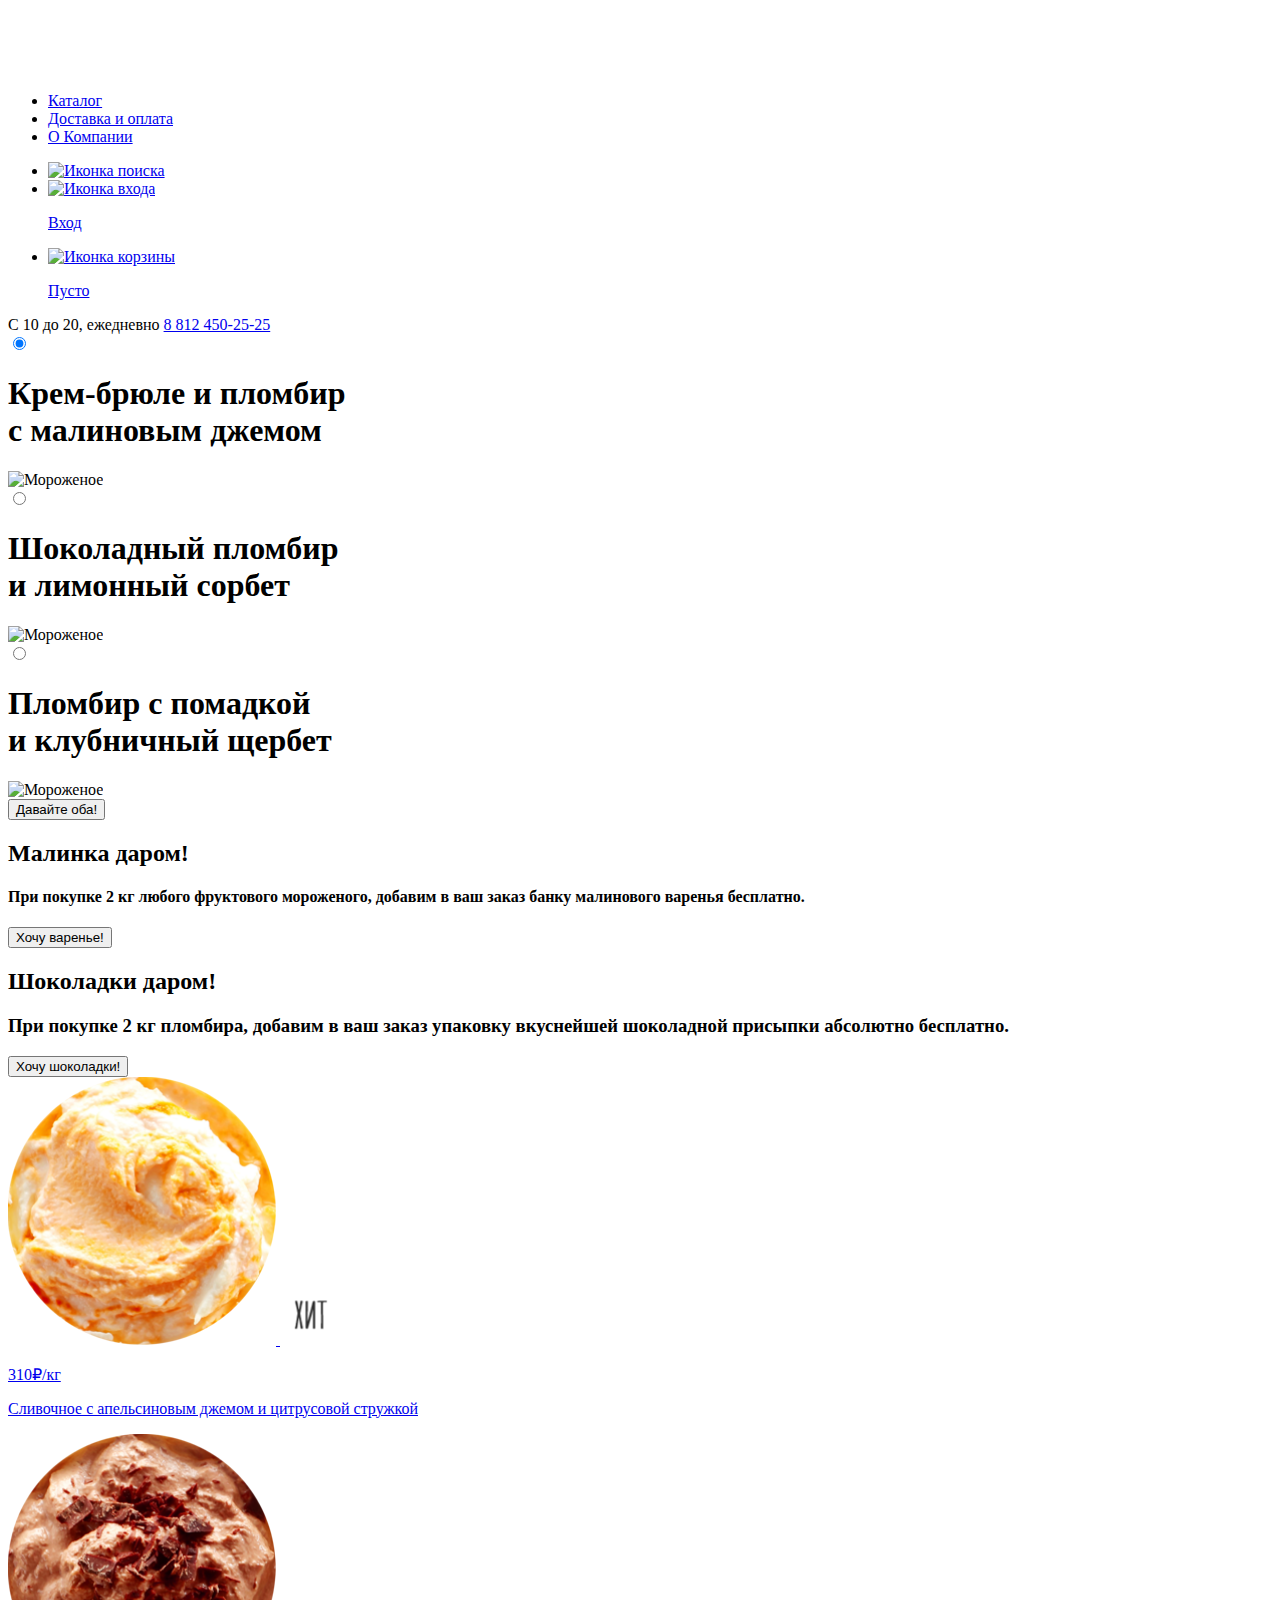
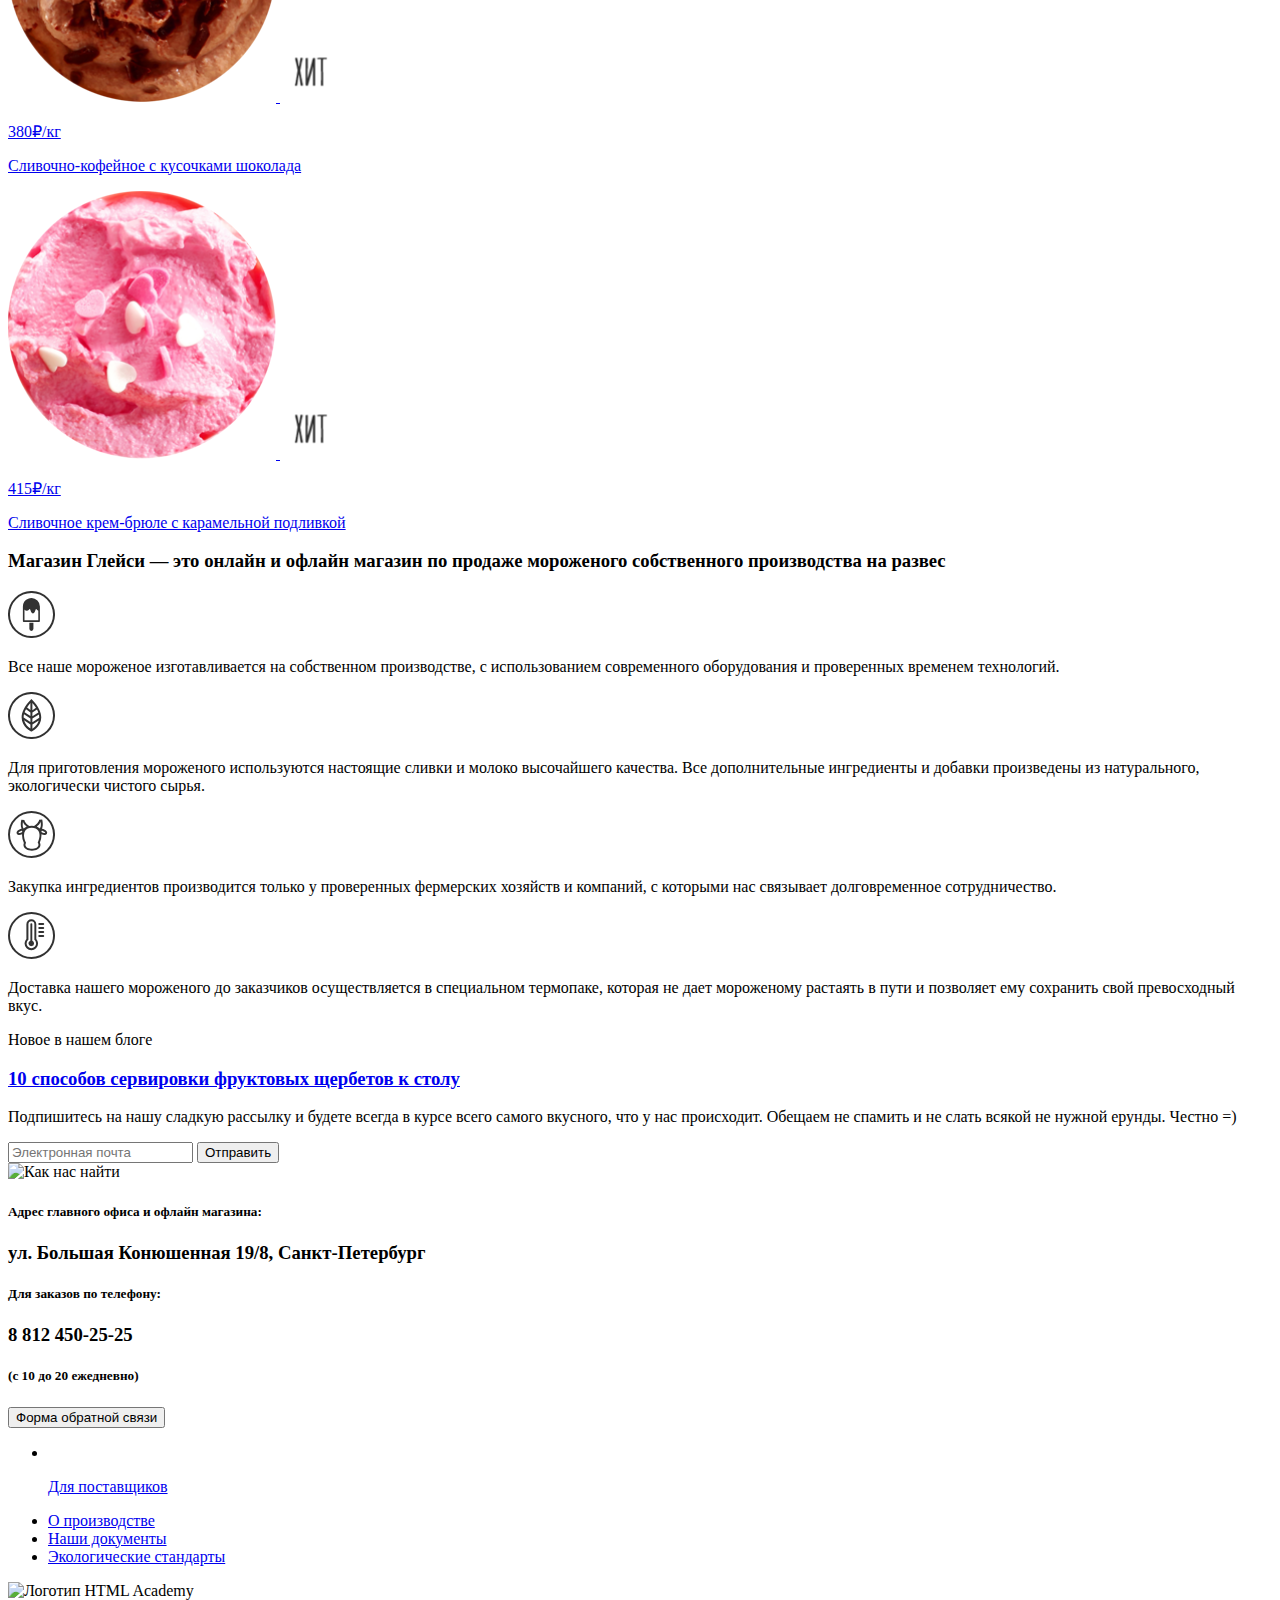
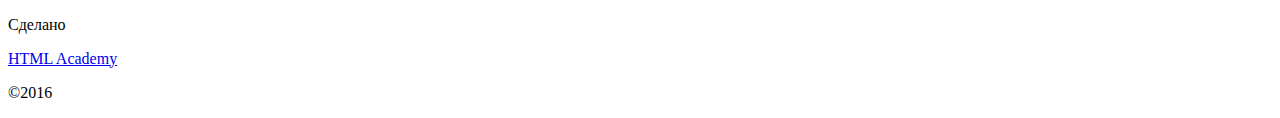
==== index.html @ 36645baa "Revert " ХТМЛ каталога"" ====
<!DOCTYPE html>
<html lang="ru">
<head>
	<meta charset="UTF-8">
	<title>Мороженое Gllacy</title>
</head>
<body>
	<header>
	    <div class="main header">
	        <div class="container">
	  	        <div class="index-logo">
	  		        <img src="img/logo.svg" width="154" height="64" alt="Логотип Gllacy">
	  	        </div>
	  	        <nav class="main-navigation">
	  	            <ul class="top-menu">
	  	            	<li><a href="/catalog/">Каталог</a></li>
	  	            	<! 1.состояние по наведению !
	  	            	а)Наведение на "Каталог"
	  	            	б)Наведение на пункт "Щербеты"
	  	            	в) Нажатие на "Щербеты">
	  	            	<! 2.состояние по нажатию !>
	  	            	<li><a href="#">Доставка и оплата</a></li>
	  	            	<! 3.состояние по наведению !>
	  	            	<li><a href="#">О Компании</a></li>
	  	            	<! 4.состояние по наведению !>
	  	            </ul>
	  	        </nav>
	  	        <ul class="user-block">
	  	            <li class="search">
	  	                <a class="search" href="#">
	  	                    <img src="#" width="17" height="17" alt="Иконка поиска">
	  	                </a> 
	  	                <! 5.состояние по наведению !>
	  	            </li>
	  	            <li class="login">
	  	                <a class="login" href="#">
	  	                    <img src="#" width="17" height="17" alt="Иконка входа">
	  	                    <p>Вход</p>
	  	                </a>
	  	                <! 6.состояние по наведению !
	  	                   6а. состояние по нажатию на "Войти" !>
	  	            </li>
	  	            <li class="cart">
	  	                <a class="login" href="#">
	  	                    <img src="#" width="17" height="17" alt="Иконка корзины">
	  	                    <p>Пусто</p>
	  	                </a>
	  	                <! 7.состояние по наведению !>
	  	            </li>
	  	        </ul>
	  	        <div class="head-phone">
	  	            <span class="time_work">C 10 до 20, ежедневно</span>
	  		        <span class="phone">
	  		            <a href="tel:+8(812)450-25-25">8 812 450-25-25</a>
	  		        </span>
	    	    </div>
            </div>
        </div>
	</header>
	<main class="container">
		<div class="slider">
            <input type="radio" name="slider" id="slider-1" checked="checked">
            <label for="slider-1"></label>
                <div>
                    <h1>Крем-брюле и пломбир <br> 
			         с малиновым джемом</h1>
                    <img src="#" alt="Мороженое">
                </div>
            <input type="radio" name="slider" id="slider-2">
            <label for="slider-2"></label>
                <div>
                    <h1>Шоколадный пломбир <br>
			        и лимонный сорбет</h1>
                    <img src="#" alt=" Мороженое">
                </div>
            <input type="radio" name="slider" id="slider-3">
            <label for="slider-3"></label>
                <div>
                <h1>Пломбир с помадкой <br>
			    и клубничный щербет</h1>
                <img src="#" alt="Мороженое">
                </div>
       	    <button class="btn-slider">Давайте оба!</button>
       	    <! 8. состояние по наведению 
       	       9. состояниепо нажатию!> 
		</div>
		<div class="index-content">
            <div class="index-content-left">
                <h2 class="index-content-title">Малинка даром!</h2>
                <h4>При покупке 2 кг любого фруктового мороженого, добавим в ваш заказ банку малинового варенья бесплатно.</h4>
                <button class="btn-index-content">Хочу варенье!</button>
                <! 10. состояние по наведению 
       	           11. состояниепо нажатию!>  
            </div>
            <div class="index-content-right">
                <h2 class="index-content-title">Шоколадки даром!</h2>
                <h3>При покупке 2 кг пломбира, добавим в ваш заказ упаковку вкуснейшей шоколадной присыпки  абсолютно бесплатно.</h3>
                <button class="btn-index-content">Хочу шоколадки!</button> 
            </div>
        </div>
        <div class="container">
        	<a class="price-1" href="#">
        		<img src="img/cat_1.png" width="268" alt="Сливочное с апельсиновым джемом и цитрусовой стружкой">
        		<img src="img/hit.png" width="62" alt="Хит">
        		<p class="price-1">310₽/кг</p>
        		<p>Сливочное с апельсиновым джемом и цитрусовой стружкой</p>
        	</a>
        	<! 12.состояние по наведению !>
        	<a class="price-1" href="#">
        		<img src="img/cat_2.png" width="268" alt="Сливочное с апельсиновым джемом и цитрусовой стружкой">
        		<img src="img/hit.png" width="62" alt="Хит">
        		<p class="price-1">380₽/кг</p>
        		<p>Сливочно-кофейное с кусочками шоколада</p>
        	</a>
        	<! 13.состояние по наведению !>
        	<a class="price-1" href="#">
        		<img src="img/cat_3.png" width="268" alt="Сливочное с апельсиновым джемом и цитрусовой стружкой">
        		<img src="img/hit.png" width="62" alt="Хит">
        		<p class="price-1">415₽/кг</p>
        		<p>Сливочное крем-брюле с карамельной подливкой</p>
            </a>
            <! 13.состояние по наведению !>
        </div> 
        <div class="features-item">
        	<h3>Магазин Глейси  — это онлайн и офлайн магазин по продаже мороженого собственного производства на развес</h3>
        	<div class="features-item-1">
        	    <img src="img/icon_icecream.svg" width="47" height="47" alt="">
                <p>Все наше мороженое изготавливается на собственном производстве, с использованием современного оборудования и проверенных временем технологий.</p>
            </div>
            <div class="features-item-1">
        	    <img src="img/icon_leaf.svg" width="47" height="47" alt="">
                <p>Для приготовления мороженого используются настоящие сливки и молоко высочайшего качества. Все дополнительные ингредиенты и добавки произведены из натурального, экологически чистого сырья.</p>
            </div>
            <div class="features-item-1">
        	    <img src="img/icon_cow.svg" width="47" height="47" alt="">
                <p>Закупка ингредиентов  производится только у проверенных фермерских хозяйств и компаний, с которыми нас связывает долговременное сотрудничество.</p>
            </div>
            <div class="features-item-1">
        	    <img src="img/icon_grabnik.svg" width="47" height="47" alt="">
                <p>Доставка нашего мороженого до заказчиков осуществляется в специальном термопаке, которая не дает мороженому растаять в пути и позволяет ему сохранить свой превосходный вкус.</p>
            </div>
        </div>
        <section class="blog">
        	<div class="blog-1">
        		<p>Новое в нашем блоге</p>
        		<a href="#"><h3>10  способов сервировки фруктовых щербетов
        		к столу</h3></a>
        	</div>
        	<div class="subscribe">
        		<p>Подпишитесь на нашу сладкую рассылку и будете всегда в курсе всего самого вкусного, что у нас происходит. Обещаем не спамить и не слать всякой не нужной ерунды. Честно =)</p>
        		<input type="text" name="name" value="" placeholder="Электронная почта">
        		<button class="btn" type="submit">Отправить</button>
        	</div>
        </section>
        <div class="map">
            <img src="#" width="1200" height="430" alt="Как нас найти">
        	<div class="adress">
        		<h5>Адрес главного офиса и офлайн магазина:</h5>
        		<h3>ул. Большая Конюшенная 19/8, Санкт-Петербург</h3>
        		<h5>Для заказов по телефону:</h5>
        		<h3>8 812 450-25-25</h3>
        		<h5>(с 10 до 20 ежедневно)</h5>
        		<button class="btn" type="submit">Форма обратной связи</button>
        	</div>
        </div>
	</main>
	<footer class="main-footer">
        <div class="container">
            <div class="footer-social">
                <a class="social-btn social-btn-tw" href="#"></a>
                <a class="social-btn social-btn-inst" href="#"></a>
                <a class="social-btn social-btn-fb" href="#"></a>
                <a class="social-btn social-btn-vk" href="#"></a>
            </div>
            <ul class="top-menu">
	  	        <li>
	  	            <a href="#">
	  	                <img src="#" width="15" height="13" alt="">
	  	                <p>Для поставщиков</p>
	  	            </a>
	  	        </li>
	  	        <li><a href="#">О производстве</a></li>
	  	        <li><a href="#">Наши документы</a></li>
	  	        <li><a href="#">Экологические стандарты</a></li>
	  	    </ul>
            <div class="footer-logo">
	  		        <img src="#img/logo_html.svg" width="108" height="37" alt="Логотип HTML Academy">
	  	    </div>
            <section class="footer-copyright">
                <p>Сделано</p>
                <a class="btn" href="https://htmlacademy.ru">HTML Academy</a>
                <p>©2016</p>
             </section>
        </div>
    </footer>
</body>
</html>
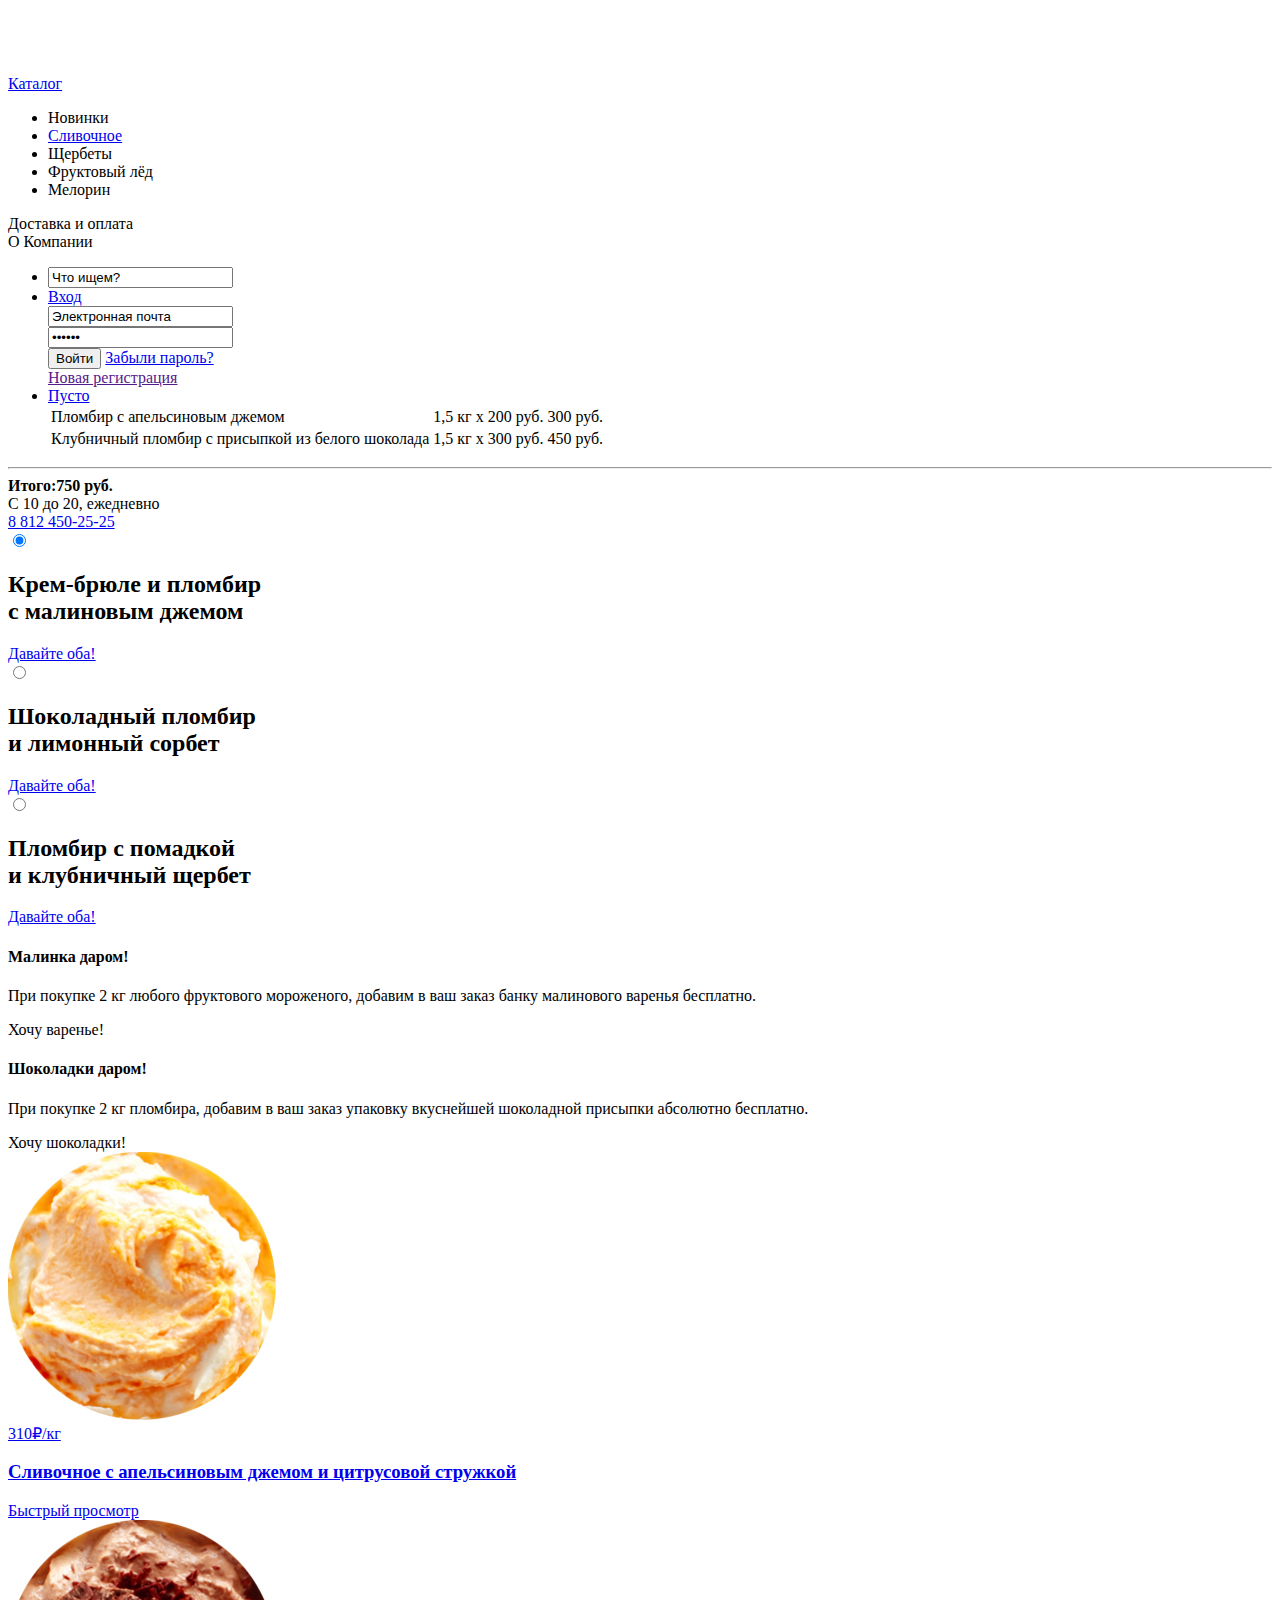
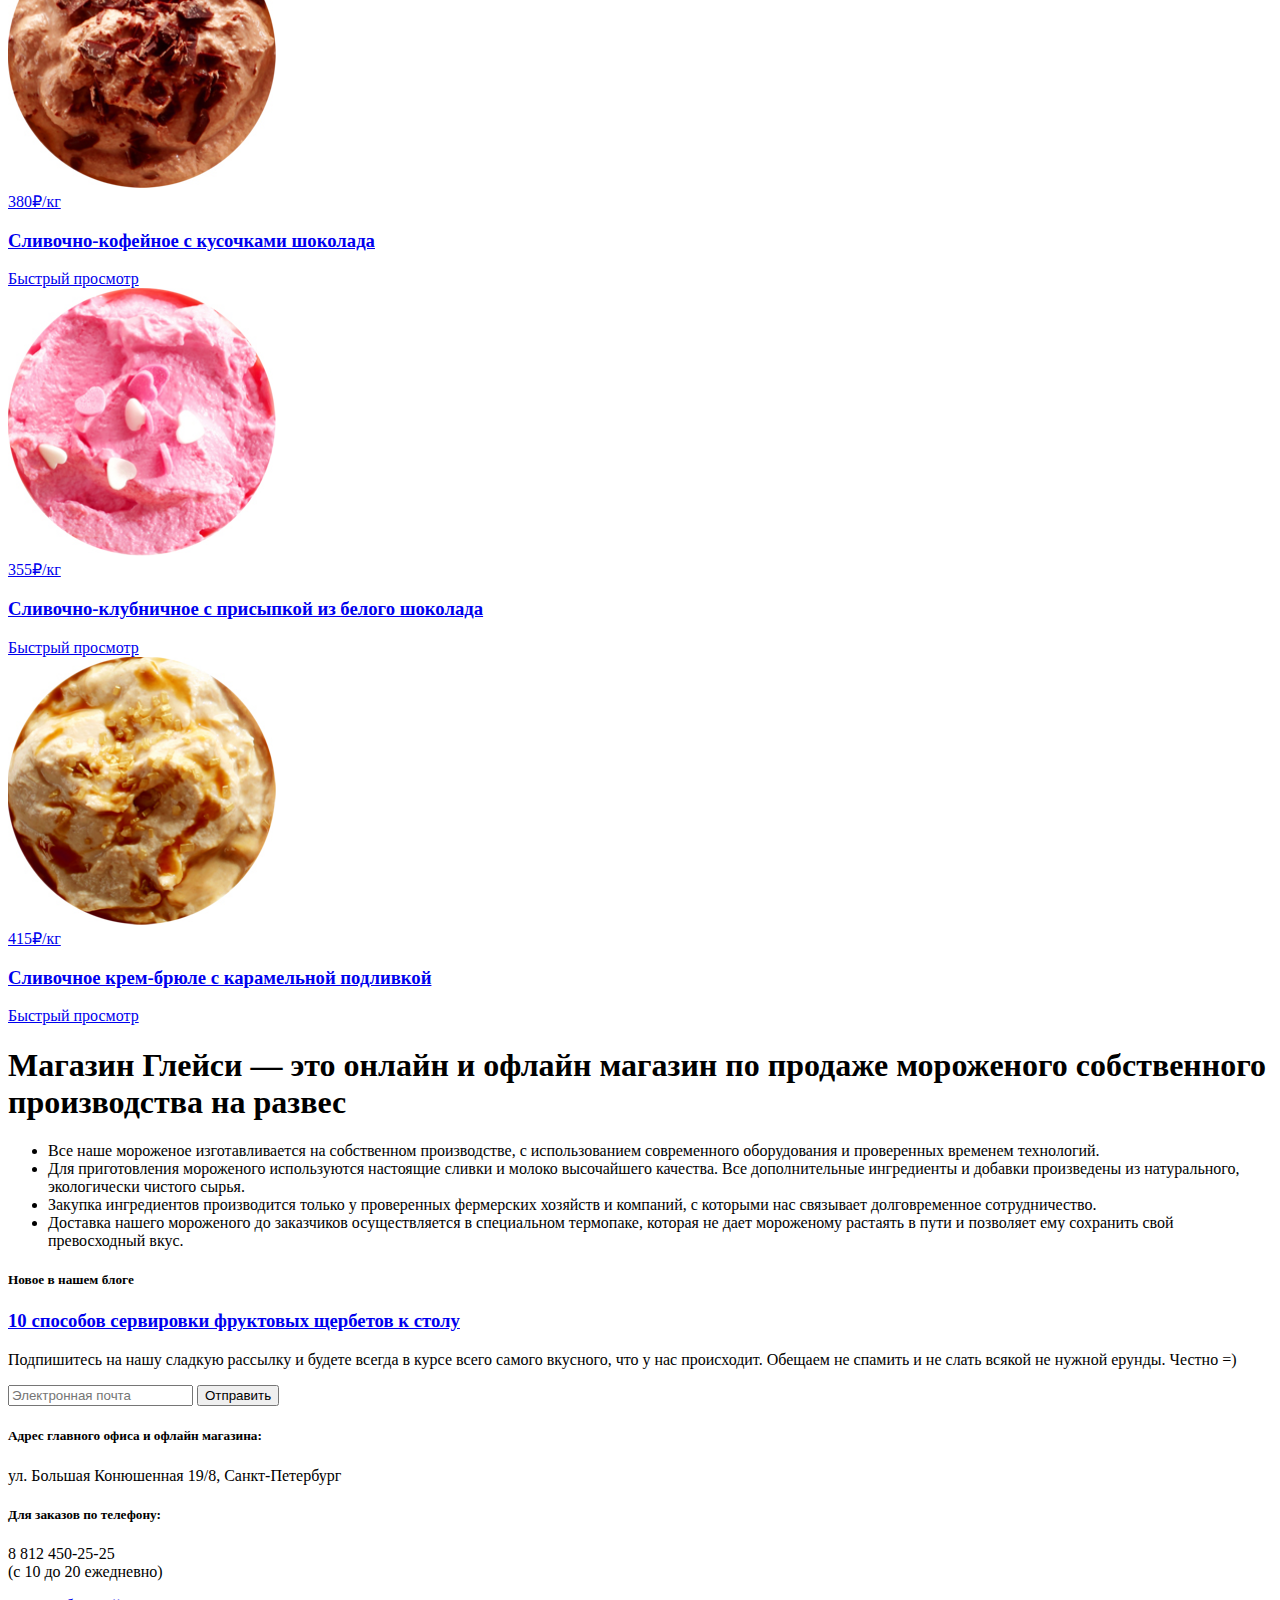
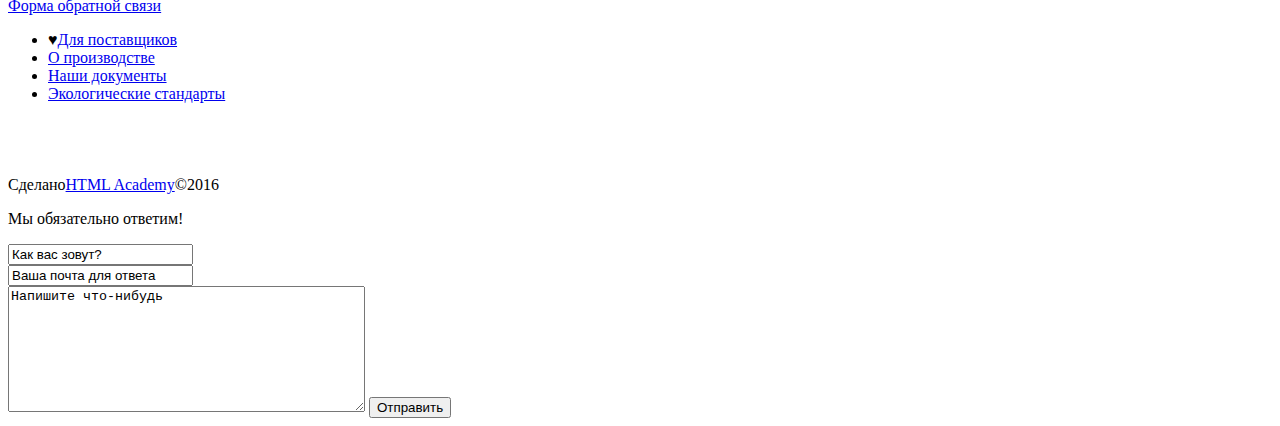
==== commit fa544068: "Главную всю сделала, в каталог пока не внесла твои вчерашние комментарии" ====
--- a/index.html
+++ b/index.html
@@ -1,170 +1,186 @@
 <!DOCTYPE html>
 <html lang="ru">
 <head>
-	<meta charset="UTF-8">
-	<title>Мороженое Gllacy</title>
+    <meta charset="UTF-8">
+    <title>HTML Academy: Глейси</title>
 </head>
 <body>
-	<header>
-	    <div class="main header">
-	        <div class="container">
-	  	        <div class="index-logo">
-	  		        <img src="img/logo.svg" width="154" height="64" alt="Логотип Gllacy">
-	  	        </div>
-	  	        <nav class="main-navigation">
-	  	            <ul class="top-menu">
-	  	            	<li><a href="/catalog/">Каталог</a></li>
-	  	            	<! 1.состояние по наведению !
-	  	            	а)Наведение на "Каталог"
-	  	            	б)Наведение на пункт "Щербеты"
-	  	            	в) Нажатие на "Щербеты">
-	  	            	<! 2.состояние по нажатию !>
-	  	            	<li><a href="#">Доставка и оплата</a></li>
-	  	            	<! 3.состояние по наведению !>
-	  	            	<li><a href="#">О Компании</a></li>
-	  	            	<! 4.состояние по наведению !>
-	  	            </ul>
-	  	        </nav>
-	  	        <ul class="user-block">
-	  	            <li class="search">
-	  	                <a class="search" href="#">
-	  	                    <img src="#" width="17" height="17" alt="Иконка поиска">
-	  	                </a> 
-	  	                <! 5.состояние по наведению !>
-	  	            </li>
-	  	            <li class="login">
-	  	                <a class="login" href="#">
-	  	                    <img src="#" width="17" height="17" alt="Иконка входа">
-	  	                    <p>Вход</p>
-	  	                </a>
-	  	                <! 6.состояние по наведению !
-	  	                   6а. состояние по нажатию на "Войти" !>
-	  	            </li>
-	  	            <li class="cart">
-	  	                <a class="login" href="#">
-	  	                    <img src="#" width="17" height="17" alt="Иконка корзины">
-	  	                    <p>Пусто</p>
-	  	                </a>
-	  	                <! 7.состояние по наведению !>
-	  	            </li>
-	  	        </ul>
-	  	        <div class="head-phone">
-	  	            <span class="time_work">C 10 до 20, ежедневно</span>
-	  		        <span class="phone">
-	  		            <a href="tel:+8(812)450-25-25">8 812 450-25-25</a>
-	  		        </span>
-	    	    </div>
-            </div>
-        </div>
-	</header>
-	<main class="container">
-		<div class="slider">
-            <input type="radio" name="slider" id="slider-1" checked="checked">
-            <label for="slider-1"></label>
-                <div>
-                    <h1>Крем-брюле и пломбир <br> 
-			         с малиновым джемом</h1>
-                    <img src="#" alt="Мороженое">
-                </div>
-            <input type="radio" name="slider" id="slider-2">
-            <label for="slider-2"></label>
-                <div>
-                    <h1>Шоколадный пломбир <br>
-			        и лимонный сорбет</h1>
-                    <img src="#" alt=" Мороженое">
-                </div>
-            <input type="radio" name="slider" id="slider-3">
-            <label for="slider-3"></label>
-                <div>
-                <h1>Пломбир с помадкой <br>
-			    и клубничный щербет</h1>
-                <img src="#" alt="Мороженое">
-                </div>
-       	    <button class="btn-slider">Давайте оба!</button>
-       	    <! 8. состояние по наведению 
-       	       9. состояниепо нажатию!> 
-		</div>
-		<div class="index-content">
-            <div class="index-content-left">
-                <h2 class="index-content-title">Малинка даром!</h2>
-                <h4>При покупке 2 кг любого фруктового мороженого, добавим в ваш заказ банку малинового варенья бесплатно.</h4>
-                <button class="btn-index-content">Хочу варенье!</button>
-                <! 10. состояние по наведению 
-       	           11. состояниепо нажатию!>  
-            </div>
-            <div class="index-content-right">
-                <h2 class="index-content-title">Шоколадки даром!</h2>
-                <h3>При покупке 2 кг пломбира, добавим в ваш заказ упаковку вкуснейшей шоколадной присыпки  абсолютно бесплатно.</h3>
-                <button class="btn-index-content">Хочу шоколадки!</button> 
-            </div>
-        </div>
+    <header сlass="main-header">
+         <div class="container">
+            <div class="main-logo">
+                <img src="img/logo.png" width="153" height="63" alt="Логотип Gllacy">
+            </div>
+            <nav class="main-navigation">
+                <div class="top-menu">
+                    <a href="catalog.html">Каталог</a>
+                        <ul class="sub-menu">
+                            <li>Новинки</li>
+                            <li><a href="catalog.html">Сливочное</a></li>
+                            <li>Щербеты</li>
+                            <li>Фруктовый лёд</li>
+                            <li>Мелорин</li>
+                        </ul>
+                </ul>
+                    <div>Доставка и оплата</div>
+                    <div>О Компании</div>
+                </div>
+            </nav>
+            <ul class="user-block">
+                 <li class="search">
+                    <form class="search-field" action="#">
+                        <a class="search" href="#"></a>
+                            <input type="text" name="search" value="Что ищем?"> 
+                    </form>
+                </li>
+                <li class="login">
+                    <form action="#">
+                        <a class="login" href="#">Вход</a>
+                        <div class="login">
+                            <input type="text" name="login" id="login-field" value="Электронная почта"><br>
+                            <input type="password" name="password" id="password-field" value="Пароль"><br>
+                            <input type="submit" value="Войти">
+                            <a href="#">Забыли пароль?</a><br>
+                            <a href="">Новая регистрация</a>
+                        </div>
+                    </form>
+                </li>
+                <li class="cart">
+                    <a class="login" href="#">Пусто</a>
+                    <table>
+                        <tr>
+                            <td>Пломбир с апельсиновым джемом</td>
+                            <td>1,5 кг х 200 руб.</td>
+                            <td>300 руб.</td>
+                        </tr>
+                        <tr>
+                            <td>Клубничный пломбир с присыпкой из белого шоколада</td>
+                            <td>1,5 кг х 300 руб.</td>
+                            <td>450 руб.</td>
+                        </tr>    
+                    </table>
+                </li>
+            </ul>
+            <hr> 
+            <span><strong>Итого:750 руб.</strong> </span>
+            <div class="head-phone">
+                C 10 до 20, ежедневно
+                <div class="phone">
+                    <a href="tel:+8(812)450-25-25">8 812 450-25-25</a>
+                </div>
+            </div>
+        </div>
+    </header>
+    <main class="main-content">
         <div class="container">
-        	<a class="price-1" href="#">
-        		<img src="img/cat_1.png" width="268" alt="Сливочное с апельсиновым джемом и цитрусовой стружкой">
-        		<img src="img/hit.png" width="62" alt="Хит">
-        		<p class="price-1">310₽/кг</p>
-        		<p>Сливочное с апельсиновым джемом и цитрусовой стружкой</p>
-        	</a>
-        	<! 12.состояние по наведению !>
-        	<a class="price-1" href="#">
-        		<img src="img/cat_2.png" width="268" alt="Сливочное с апельсиновым джемом и цитрусовой стружкой">
-        		<img src="img/hit.png" width="62" alt="Хит">
-        		<p class="price-1">380₽/кг</p>
-        		<p>Сливочно-кофейное с кусочками шоколада</p>
-        	</a>
-        	<! 13.состояние по наведению !>
-        	<a class="price-1" href="#">
-        		<img src="img/cat_3.png" width="268" alt="Сливочное с апельсиновым джемом и цитрусовой стружкой">
-        		<img src="img/hit.png" width="62" alt="Хит">
-        		<p class="price-1">415₽/кг</p>
-        		<p>Сливочное крем-брюле с карамельной подливкой</p>
-            </a>
-            <! 13.состояние по наведению !>
-        </div> 
-        <div class="features-item">
-        	<h3>Магазин Глейси  — это онлайн и офлайн магазин по продаже мороженого собственного производства на развес</h3>
-        	<div class="features-item-1">
-        	    <img src="img/icon_icecream.svg" width="47" height="47" alt="">
-                <p>Все наше мороженое изготавливается на собственном производстве, с использованием современного оборудования и проверенных временем технологий.</p>
-            </div>
-            <div class="features-item-1">
-        	    <img src="img/icon_leaf.svg" width="47" height="47" alt="">
-                <p>Для приготовления мороженого используются настоящие сливки и молоко высочайшего качества. Все дополнительные ингредиенты и добавки произведены из натурального, экологически чистого сырья.</p>
-            </div>
-            <div class="features-item-1">
-        	    <img src="img/icon_cow.svg" width="47" height="47" alt="">
-                <p>Закупка ингредиентов  производится только у проверенных фермерских хозяйств и компаний, с которыми нас связывает долговременное сотрудничество.</p>
-            </div>
-            <div class="features-item-1">
-        	    <img src="img/icon_grabnik.svg" width="47" height="47" alt="">
-                <p>Доставка нашего мороженого до заказчиков осуществляется в специальном термопаке, которая не дает мороженому растаять в пути и позволяет ему сохранить свой превосходный вкус.</p>
-            </div>
-        </div>
-        <section class="blog">
-        	<div class="blog-1">
-        		<p>Новое в нашем блоге</p>
-        		<a href="#"><h3>10  способов сервировки фруктовых щербетов
-        		к столу</h3></a>
-        	</div>
-        	<div class="subscribe">
-        		<p>Подпишитесь на нашу сладкую рассылку и будете всегда в курсе всего самого вкусного, что у нас происходит. Обещаем не спамить и не слать всякой не нужной ерунды. Честно =)</p>
-        		<input type="text" name="name" value="" placeholder="Электронная почта">
-        		<button class="btn" type="submit">Отправить</button>
-        	</div>
-        </section>
+            <div class="slider">
+                <div class="slide-1">
+                    <input type="radio" name="slider" id="slider-1" checked="checked">
+                    <label for="slider-1"></label>
+                        <div>
+                            <h2>Крем-брюле и пломбир <br> 
+                             с малиновым джемом</h2>
+                        </div>
+                    <a class="btn-slider" href="#">Давайте оба!</a>
+                </div>
+                <div class="slide-2">
+                    <input type="radio" name="slider" id="slider-2">
+                    <label for="slider-2"></label>
+                        <div>
+                            <h2>Шоколадный пломбир <br>
+                            и лимонный сорбет</h2>
+                        </div>
+                    <a class="btn-slider" href="#">Давайте оба!</a>
+                </div>
+                <div class="slide-3">
+                    <input type="radio" name="slider" id="slider-3">
+                    <label for="slider-3"></label>
+                        <div>
+                        <h2>Пломбир с помадкой <br>
+                        и клубничный щербет</h2>
+                        </div>
+                    <a class="btn-slider" href="#">Давайте оба!</a>
+                </div>
+            </div>
+            <div class="banner-block">
+                <div class="banner-block-left">
+                    <h4 class="banner-block-title">Малинка даром!</h4>
+                    <p>При покупке 2 кг любого фруктового мороженого, добавим в ваш заказ банку малинового варенья бесплатно.</p>
+                    <a class="btn-banner-block">Хочу варенье!</a>
+                </div>
+                <div class="banner-block-right">
+                    <h4 class="banner-block-title">Шоколадки даром!</h4>
+                    <p>При покупке 2 кг пломбира, добавим в ваш заказ упаковку вкуснейшей шоколадной присыпки  абсолютно бесплатно.</p>
+                    <a class="btn-banner-block">Хочу шоколадки!</a> 
+                </div>
+            </div>
+            <div class="popular-items">
+                <a class="items" href="#">
+                    <div class="items-1">
+                        <img src="img/cat_1.jpg" width="268" alt="Сливочное с апельсиновым джемом и цитрусовой стружкой">
+                        <div class="items-price">310₽/кг</div>
+                        <h3><a href="#">Сливочное с апельсиновым джемом и цитрусовой стружкой</a></h3>
+                        <a href="#" class="btn">Быстрый просмотр</a>
+                    </div>
+                </a>
+                <a class="items" href="#">
+                    <div class="items-2">
+                        <img src="img/cat_2.jpg" width="268" alt="Сливочно-кофейное с кусочками шоколада">
+                        <div class="items-price">380₽/кг</div>
+                        <h3><a href="#">Сливочно-кофейное с кусочками шоколада</a></h3>
+                        <a href="#" class="btn">Быстрый просмотр</a>
+                    </div>
+                </a>
+                <a class="items" href="#">
+                    <div class="items-3">
+                        <img src="img/cat_3.jpg" width="268" alt="Сливочно-клубничное с присыпкой из белого шоколада">
+                        <div class="items-price">355₽/кг</div>
+                        <h3><a href="#">Сливочно-клубничное с присыпкой из белого шоколада</a></h3>
+                        <a href="#" class="btn">Быстрый просмотр</a>
+                    </div>
+                </a>
+                <a class="items" href="#">
+                    <div class="items-4">
+                        <img src="img/cat_4.jpg" width="268" alt="Сливочное крем-брюле с карамельной подливкой">
+                        <div class="items-price">415₽/кг</div>
+                        <h3><a href="#">Сливочное крем-брюле с карамельной подливкой</a></h3>
+                        <a href="#" class="btn">Быстрый просмотр</a>
+                    </div>
+                </a>
+            </div> 
+            <div class="features-item">
+                <h1>Магазин Глейси — это онлайн и офлайн магазин по продаже мороженого собственного производства на развес</h1>
+                <ul class="features-item-1">
+                    <li>Все наше мороженое изготавливается на собственном производстве, с использованием современного оборудования и проверенных временем технологий.</li>
+                    <li>Для приготовления мороженого используются настоящие сливки и молоко высочайшего качества. Все дополнительные ингредиенты и добавки произведены из натурального, экологически чистого сырья.</li>
+                    <li>Закупка ингредиентов  производится только у проверенных фермерских хозяйств и компаний, с которыми нас связывает долговременное сотрудничество.</li>
+                    <li>Доставка нашего мороженого до заказчиков осуществляется в специальном термопаке, которая не дает мороженому растаять в пути и позволяет ему сохранить свой превосходный вкус.</li>
+                </ul>
+            </div>
+            <div class="aside-content">
+                 <div class="blog">
+                    <h5>Новое в нашем блоге</h5>
+                    <a href="#"><h3>10  способов сервировки фруктовых щербетов
+                    к столу</h3></a>
+                 </div>
+                <form name="subscribe">
+                    <p>Подпишитесь на нашу сладкую рассылку и будете всегда в курсе всего самого вкусного, что у нас происходит. Обещаем не спамить и не слать всякой не нужной ерунды. Честно =)</p>
+                    <input type="text" name="name" value="" placeholder="Электронная почта">
+                    <button class="btn" type="submit">Отправить</button>
+                </form>
+            </div>
+        </div>
         <div class="map">
-            <img src="#" width="1200" height="430" alt="Как нас найти">
-        	<div class="adress">
-        		<h5>Адрес главного офиса и офлайн магазина:</h5>
-        		<h3>ул. Большая Конюшенная 19/8, Санкт-Петербург</h3>
-        		<h5>Для заказов по телефону:</h5>
-        		<h3>8 812 450-25-25</h3>
-        		<h5>(с 10 до 20 ежедневно)</h5>
-        		<button class="btn" type="submit">Форма обратной связи</button>
-        	</div>
-        </div>
-	</main>
-	<footer class="main-footer">
+            <h5>Адрес главного офиса и офлайн магазина: </h5>   
+                <p>ул. Большая Конюшенная 19/8, Санкт-Петербург</p>
+            <h5>Для заказов по телефону:</h5>
+                <p>8 812 450-25-25<br>
+                (с 10 до 20 ежедневно)<p>
+                <a href="#">Форма обратной связи</a>
+            </p>
+        </div>
+        </div>
+    </main>
+    <footer class="footer-menu">
         <div class="container">
             <div class="footer-social">
                 <a class="social-btn social-btn-tw" href="#"></a>
@@ -172,27 +188,31 @@
                 <a class="social-btn social-btn-fb" href="#"></a>
                 <a class="social-btn social-btn-vk" href="#"></a>
             </div>
-            <ul class="top-menu">
-	  	        <li>
-	  	            <a href="#">
-	  	                <img src="#" width="15" height="13" alt="">
-	  	                <p>Для поставщиков</p>
-	  	            </a>
-	  	        </li>
-	  	        <li><a href="#">О производстве</a></li>
-	  	        <li><a href="#">Наши документы</a></li>
-	  	        <li><a href="#">Экологические стандарты</a></li>
-	  	    </ul>
-            <div class="footer-logo">
-	  		        <img src="#img/logo_html.svg" width="108" height="37" alt="Логотип HTML Academy">
-	  	    </div>
-            <section class="footer-copyright">
-                <p>Сделано</p>
-                <a class="btn" href="https://htmlacademy.ru">HTML Academy</a>
-                <p>©2016</p>
-             </section>
+            <div class="designer-block">
+                <ul class="top-menu">
+                    <li>&hearts;<a href="#">Для поставщиков</a></li>
+                    <li><a href="#">О производстве</a></li>
+                    <li><a href="#">Наши документы</a></li>
+                    <li><a href="#">Экологические стандарты</a></li>
+                </ul>
+                <div class="desinger-logo">
+                        <a href="https://htmlacademy.ru">
+                            <img src="img/logo_html.svg" width="108" height="37" alt="Логотип HTML Academy">  
+                        </a>
+                </div>
+                <section class="copyright">
+                    <p>Сделано<a class="btn" href="https://htmlacademy.ru">HTML Academy</a>&copy;2016</p>
+                 </section>
+            </div>
         </div>
     </footer>
+    <form action="#">
+        <p>Мы обязательно ответим!</p>
+        <input type="text" name="name" id="name-field" value="Как вас зовут?"><br>
+        <input type="text" name="e-mail" id="email-field" value="Ваша почта для ответа"><br>
+        <textarea name="comment" id="comment-field" cols="42" rows="8">Напишите что-нибудь</textarea>
+        <button>Отправить</button>
+    </form>
 </body>
 </html>
 
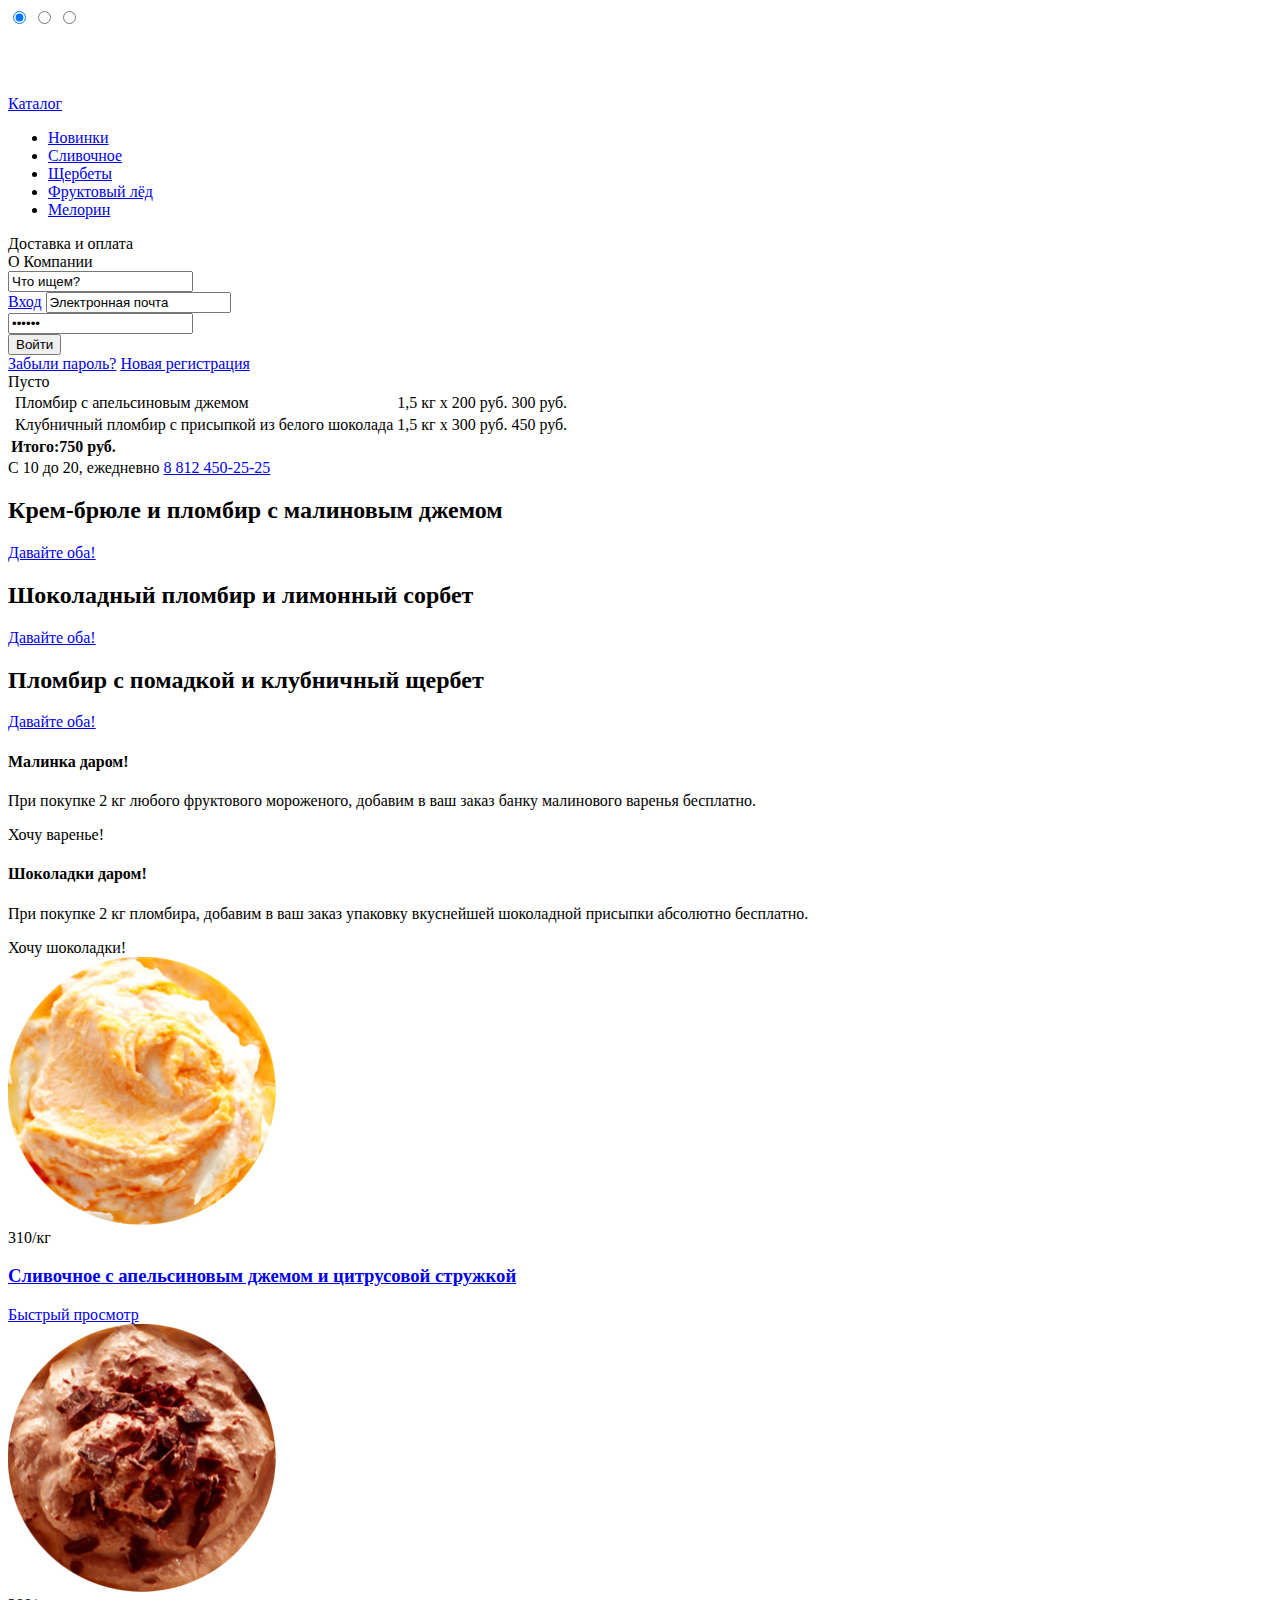
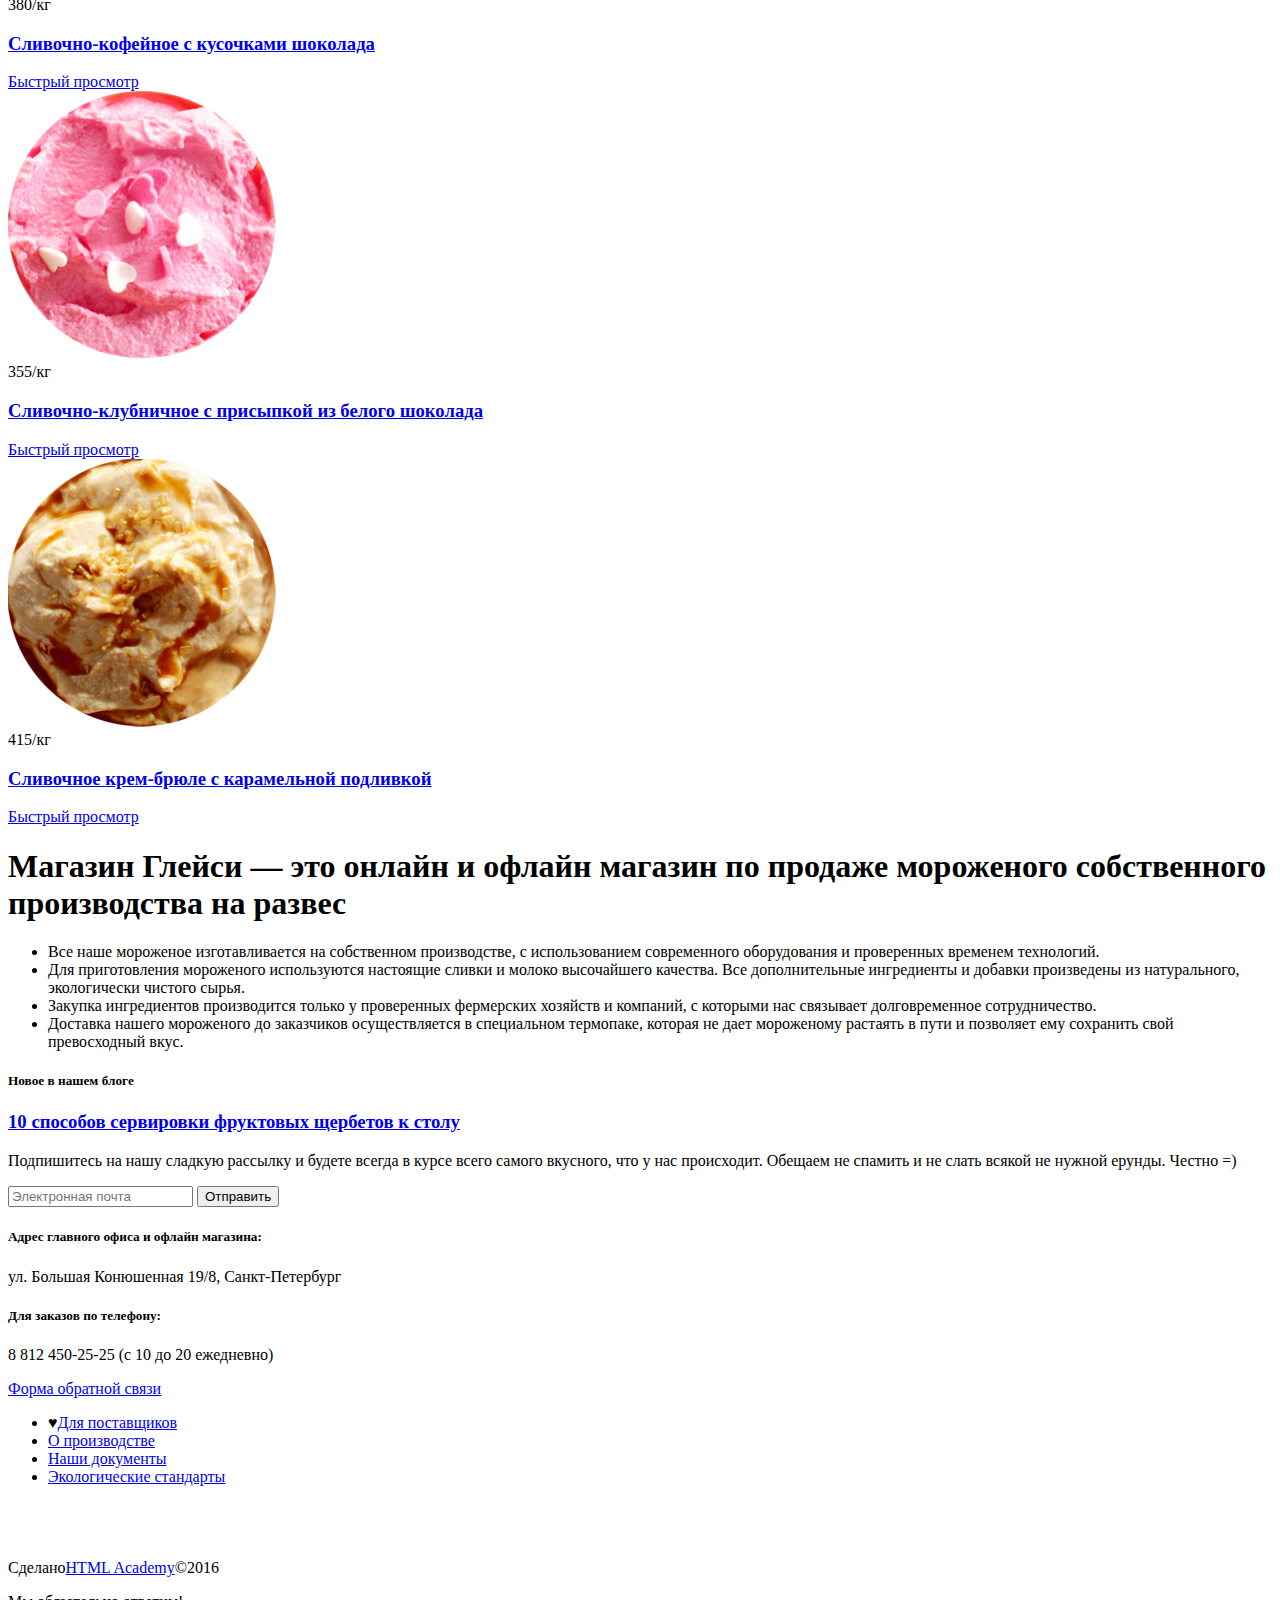
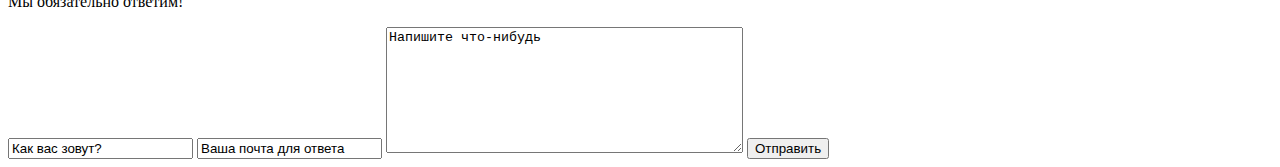
==== commit dec07cea: "Внесла все последние комменты" ====
--- a/index.html
+++ b/index.html
@@ -2,224 +2,216 @@
 <html lang="ru">
 <head>
     <meta charset="UTF-8">
-    <title>HTML Academy: Глейси</title>
+    <title>Главная</title>
 </head>
 <body>
-    <header сlass="main-header">
-         <div class="container">
-            <div class="main-logo">
-                <img src="img/logo.png" width="153" height="63" alt="Логотип Gllacy">
-            </div>
-            <nav class="main-navigation">
-                <div class="top-menu">
-                    <a href="catalog.html">Каталог</a>
-                        <ul class="sub-menu">
-                            <li>Новинки</li>
-                            <li><a href="catalog.html">Сливочное</a></li>
-                            <li>Щербеты</li>
-                            <li>Фруктовый лёд</li>
-                            <li>Мелорин</li>
-                        </ul>
-                </ul>
-                    <div>Доставка и оплата</div>
-                    <div>О Компании</div>
-                </div>
-            </nav>
-            <ul class="user-block">
-                 <li class="search">
-                    <form class="search-field" action="#">
-                        <a class="search" href="#"></a>
+    <input type="radio" id="slider-1" checked="checked">
+    <input type="radio" id="slider-2">
+    <input type="radio" id="slider-3">
+    <div class="wrapper">
+        <header>
+            <div class="container">
+                <div class="main-logo">
+                    <img src="img/logo.png" width="153" height="63" alt="Логотип Gllacy">
+                </div>
+                <nav class="main-navigation">
+                    <div class="top-menu">
+                        <a href="#">Каталог</a>
+                            <ul class="sub-menu">
+                                <li><a href="#">Новинки</a></li>
+                                <li><a href="catalog.html">Сливочное</a></li>
+                                <li><a href="#">Щербеты</a></li>
+                                <li><a href="#">Фруктовый лёд</a></li>
+                                <li><a href="#">Мелорин</a></li>
+                            </ul>
+                        <div>Доставка и оплата</div>
+                        <div>О Компании</div>
+                    </div>
+                </nav>
+                <div class="user-block">
+                    <div class="search">
+                        <form class="search-field" action="#">
                             <input type="text" name="search" value="Что ищем?"> 
-                    </form>
-                </li>
-                <li class="login">
-                    <form action="#">
-                        <a class="login" href="#">Вход</a>
-                        <div class="login">
+                        </form>
+                    </div>
+                    <div class="login">
+                        <form action="#">
+                            <a href="#" class="login">Вход</a>
                             <input type="text" name="login" id="login-field" value="Электронная почта"><br>
                             <input type="password" name="password" id="password-field" value="Пароль"><br>
                             <input type="submit" value="Войти">
-                            <a href="#">Забыли пароль?</a><br>
-                            <a href="">Новая регистрация</a>
+                            <div class="login-link">
+                                <a href="#">Забыли пароль?</a>
+                                <a href="#">Новая регистрация</a>
+                            </div>
+                        </form>
+                    </div>
+                    <div class="cart">Пусто
+                        <table class="in-cart">
+                            <tr>
+                                <td class="cart-img"></td>
+                                <td>Пломбир с апельсиновым джемом</td>
+                                <td>1,5 кг х 200 руб.</td>
+                                <td>300 руб.</td>
+                            </tr>
+                            <tr>
+                                <td class="cart-img"></td>
+                                <td>Клубничный пломбир с присыпкой из белого шоколада</td>
+                                <td>1,5 кг х 300 руб.</td>
+                                <td>450 руб.</td>
+                            </tr>
+                            <tr>
+                                <td colspan="4"><span><strong>Итого:750 руб.</strong></span></td>
+                            </tr>    
+                        </table>
+                    </div>
+                </div>
+                <div class="head-contact">C 10 до 20, ежедневно
+                    <a href="tel:+8(812)450-25-25">8 812 450-25-25</a>
+                </div>
+            </div>
+        </header>
+        <div class="main-content">
+            <main class="container">
+                <div class="slider">
+                    <div class="slide-1">
+                        <label for="slider-1"></label>
+                        <div class="slider-pagination">
+                          <h2>Крем-брюле и пломбир с малиновым джемом</h2>
+                          <a class="btn-slider" href="#">Давайте оба!</a>
                         </div>
+                    </div>
+                    <div class="slide-2">
+                        <label for="slider-2"></label>
+                        <div class="slider-pagination">
+                            <h2>Шоколадный пломбир и лимонный сорбет</h2>
+                            <a class="btn-slider" href="#">Давайте оба!</a>
+                        </div>
+                    </div>
+                    <div class="slide-3">
+                        <label for="slider-3"></label>
+                        <div class="slider-pagination">
+                            <h2>Пломбир с помадкой и клубничный щербет</h2>
+                            <a class="btn-slider" href="#">Давайте оба!</a>
+                        </div>
+                    </div>
+                </div>
+                <div class="banner-block">
+                    <div class="banner-block-left">
+                        <h4 class="banner-block-title">Малинка даром!</h4>
+                        <p>При покупке 2 кг любого фруктового мороженого, добавим в ваш заказ банку малинового варенья бесплатно.</p>
+                        <a class="btn-banner-block">Хочу варенье!</a>
+                    </div>
+                    <div class="banner-block-right">
+                        <h4 class="banner-block-title">Шоколадки даром!</h4>
+                        <p>При покупке 2 кг пломбира, добавим в ваш заказ упаковку вкуснейшей шоколадной присыпки  абсолютно бесплатно.</p>
+                        <a class="btn-banner-block">Хочу шоколадки!</a> 
+                    </div>
+                </div>
+                <div class="popular-items">
+                    <div class="items-1">
+                        <a class="items" href="#">
+                            <img src="img/cat_1.jpg" width="268" alt="Сливочное с апельсиновым джемом и цитрусовой стружкой">
+                        </a>
+                        <div class="items-price">310/кг</div>
+                        <h3><a href="#">Сливочное с апельсиновым джемом и цитрусовой стружкой</a></h3>
+                        <a href="#" class="btn">Быстрый просмотр</a>
+                    </div>
+                    <div class="items-2">
+                        <a class="items" href="#">
+                            <img src="img/cat_2.jpg" width="268" alt="Сливочно-кофейное с кусочками шоколада">
+                        </a>
+                        <div class="items-price">380/кг</div>
+                        <h3><a href="#">Сливочно-кофейное с кусочками шоколада</a></h3>
+                        <a href="#" class="btn">Быстрый просмотр</a>
+                    </div>
+                    <div class="items-3">
+                        <a class="items" href="#">
+                            <img src="img/cat_3.jpg" width="268" alt="Сливочно-клубничное с присыпкой из белого шоколада">
+                        </a>
+                        <div class="items-price">355/кг</div>
+                        <h3><a href="#">Сливочно-клубничное с присыпкой из белого шоколада</a></h3>
+                        <a href="#" class="btn">Быстрый просмотр</a>
+                    </div>
+                    <div class="items-4">
+                        <a class="items" href="#">
+                            <img src="img/cat_4.jpg" width="268" alt="Сливочное крем-брюле с карамельной подливкой">
+                        </a>
+                        <div class="items-price">415/кг</div>
+                        <h3><a href="#">Сливочное крем-брюле с карамельной подливкой</a></h3>
+                        <a href="#" class="btn">Быстрый просмотр</a>
+                    </div>
+                </div> 
+                <div class="feature-items">
+                    <h1>Магазин Глейси — это онлайн и офлайн магазин по продаже мороженого собственного производства на развес</h1>
+                    <ul class="features">
+                        <li>Все наше мороженое изготавливается на собственном производстве, с использованием современного оборудования и проверенных временем технологий.
+                        </li>
+                        <li>Для приготовления мороженого используются настоящие сливки и молоко высочайшего качества. Все дополнительные ингредиенты и добавки произведены из натурального, экологически чистого сырья.
+                        </li>
+                        <li>Закупка ингредиентов  производится только у проверенных фермерских хозяйств и компаний, с которыми нас связывает долговременное сотрудничество.
+                        </li>
+                        <li>Доставка нашего мороженого до заказчиков осуществляется в специальном термопаке, которая не дает мороженому растаять в пути и позволяет ему сохранить свой превосходный вкус.
+                        </li>
+                    </ul>
+                </div>
+                <div class="aside-content">
+                    <div class="blog">
+                        <h5>Новое в нашем блоге</h5>
+                        <a href="#"><h3>10  способов сервировки фруктовых щербетов к столу</h3></a>
+                    </div>
+                    <form name="subscribe">
+                        <p>Подпишитесь на нашу сладкую рассылку и будете всегда в курсе всего самого вкусного, что у нас происходит. Обещаем не спамить и не слать всякой не нужной ерунды. Честно =)</p>
+                        <input type="text" name="subscribe" placeholder="Электронная почта">
+                        <button class="btn" type="submit">Отправить</button>
                     </form>
-                </li>
-                <li class="cart">
-                    <a class="login" href="#">Пусто</a>
-                    <table>
-                        <tr>
-                            <td>Пломбир с апельсиновым джемом</td>
-                            <td>1,5 кг х 200 руб.</td>
-                            <td>300 руб.</td>
-                        </tr>
-                        <tr>
-                            <td>Клубничный пломбир с присыпкой из белого шоколада</td>
-                            <td>1,5 кг х 300 руб.</td>
-                            <td>450 руб.</td>
-                        </tr>    
-                    </table>
-                </li>
-            </ul>
-            <hr> 
-            <span><strong>Итого:750 руб.</strong> </span>
-            <div class="head-phone">
-                C 10 до 20, ежедневно
-                <div class="phone">
-                    <a href="tel:+8(812)450-25-25">8 812 450-25-25</a>
-                </div>
+                </div>
+            </main>
+            <div class="map">
+                <div class="contacts">
+                    <h5>Адрес главного офиса и офлайн магазина: </h5>   
+                    <p>ул. Большая Конюшенная 19/8, Санкт-Петербург</p>
+                    <h5>Для заказов по телефону:</h5>
+                    <p>8 812 450-25-25 (с 10 до 20 ежедневно)</p>
+                </div>
+                <a href="#">Форма обратной связи</a>
             </div>
         </div>
-    </header>
-    <main class="main-content">
-        <div class="container">
-            <div class="slider">
-                <div class="slide-1">
-                    <input type="radio" name="slider" id="slider-1" checked="checked">
-                    <label for="slider-1"></label>
-                        <div>
-                            <h2>Крем-брюле и пломбир <br> 
-                             с малиновым джемом</h2>
-                        </div>
-                    <a class="btn-slider" href="#">Давайте оба!</a>
-                </div>
-                <div class="slide-2">
-                    <input type="radio" name="slider" id="slider-2">
-                    <label for="slider-2"></label>
-                        <div>
-                            <h2>Шоколадный пломбир <br>
-                            и лимонный сорбет</h2>
-                        </div>
-                    <a class="btn-slider" href="#">Давайте оба!</a>
-                </div>
-                <div class="slide-3">
-                    <input type="radio" name="slider" id="slider-3">
-                    <label for="slider-3"></label>
-                        <div>
-                        <h2>Пломбир с помадкой <br>
-                        и клубничный щербет</h2>
-                        </div>
-                    <a class="btn-slider" href="#">Давайте оба!</a>
+        <footer class="footer-menu">
+            <div class="container">
+                <div class="footer-social">
+                    <a class="social-btn social-btn-tw" href="#"></a>
+                    <a class="social-btn social-btn-inst" href="#"></a>
+                    <a class="social-btn social-btn-fb" href="#"></a>
+                    <a class="social-btn social-btn-vk" href="#"></a>
+                </div>
+                <div class="designer-block">
+                    <ul class="footer-menu">
+                        <li>&hearts;<a href="#">Для поставщиков</a></li>
+                        <li><a href="#">О производстве</a></li>
+                        <li><a href="#">Наши документы</a></li>
+                        <li><a href="#">Экологические стандарты</a></li>
+                   </ul>
+                    <div class="desinger-logo">
+                        <a href="https://htmlacademy.ru">
+                        <img src="img/logo_html.svg" width="108" height="37" alt="Логотип HTML Academy">
+                        </a>
+                    </div>
+                    <div class="copyright">
+                        <p>Сделано<a class="btn" href="https://htmlacademy.ru">HTML Academy</a>&copy;2016</p>
+                     </div>
                 </div>
             </div>
-            <div class="banner-block">
-                <div class="banner-block-left">
-                    <h4 class="banner-block-title">Малинка даром!</h4>
-                    <p>При покупке 2 кг любого фруктового мороженого, добавим в ваш заказ банку малинового варенья бесплатно.</p>
-                    <a class="btn-banner-block">Хочу варенье!</a>
-                </div>
-                <div class="banner-block-right">
-                    <h4 class="banner-block-title">Шоколадки даром!</h4>
-                    <p>При покупке 2 кг пломбира, добавим в ваш заказ упаковку вкуснейшей шоколадной присыпки  абсолютно бесплатно.</p>
-                    <a class="btn-banner-block">Хочу шоколадки!</a> 
-                </div>
-            </div>
-            <div class="popular-items">
-                <a class="items" href="#">
-                    <div class="items-1">
-                        <img src="img/cat_1.jpg" width="268" alt="Сливочное с апельсиновым джемом и цитрусовой стружкой">
-                        <div class="items-price">310₽/кг</div>
-                        <h3><a href="#">Сливочное с апельсиновым джемом и цитрусовой стружкой</a></h3>
-                        <a href="#" class="btn">Быстрый просмотр</a>
-                    </div>
-                </a>
-                <a class="items" href="#">
-                    <div class="items-2">
-                        <img src="img/cat_2.jpg" width="268" alt="Сливочно-кофейное с кусочками шоколада">
-                        <div class="items-price">380₽/кг</div>
-                        <h3><a href="#">Сливочно-кофейное с кусочками шоколада</a></h3>
-                        <a href="#" class="btn">Быстрый просмотр</a>
-                    </div>
-                </a>
-                <a class="items" href="#">
-                    <div class="items-3">
-                        <img src="img/cat_3.jpg" width="268" alt="Сливочно-клубничное с присыпкой из белого шоколада">
-                        <div class="items-price">355₽/кг</div>
-                        <h3><a href="#">Сливочно-клубничное с присыпкой из белого шоколада</a></h3>
-                        <a href="#" class="btn">Быстрый просмотр</a>
-                    </div>
-                </a>
-                <a class="items" href="#">
-                    <div class="items-4">
-                        <img src="img/cat_4.jpg" width="268" alt="Сливочное крем-брюле с карамельной подливкой">
-                        <div class="items-price">415₽/кг</div>
-                        <h3><a href="#">Сливочное крем-брюле с карамельной подливкой</a></h3>
-                        <a href="#" class="btn">Быстрый просмотр</a>
-                    </div>
-                </a>
-            </div> 
-            <div class="features-item">
-                <h1>Магазин Глейси — это онлайн и офлайн магазин по продаже мороженого собственного производства на развес</h1>
-                <ul class="features-item-1">
-                    <li>Все наше мороженое изготавливается на собственном производстве, с использованием современного оборудования и проверенных временем технологий.</li>
-                    <li>Для приготовления мороженого используются настоящие сливки и молоко высочайшего качества. Все дополнительные ингредиенты и добавки произведены из натурального, экологически чистого сырья.</li>
-                    <li>Закупка ингредиентов  производится только у проверенных фермерских хозяйств и компаний, с которыми нас связывает долговременное сотрудничество.</li>
-                    <li>Доставка нашего мороженого до заказчиков осуществляется в специальном термопаке, которая не дает мороженому растаять в пути и позволяет ему сохранить свой превосходный вкус.</li>
-                </ul>
-            </div>
-            <div class="aside-content">
-                 <div class="blog">
-                    <h5>Новое в нашем блоге</h5>
-                    <a href="#"><h3>10  способов сервировки фруктовых щербетов
-                    к столу</h3></a>
-                 </div>
-                <form name="subscribe">
-                    <p>Подпишитесь на нашу сладкую рассылку и будете всегда в курсе всего самого вкусного, что у нас происходит. Обещаем не спамить и не слать всякой не нужной ерунды. Честно =)</p>
-                    <input type="text" name="name" value="" placeholder="Электронная почта">
-                    <button class="btn" type="submit">Отправить</button>
-                </form>
-            </div>
+        </footer>
+        <div class="feedback">
+            <form action="#">
+                <p>Мы обязательно ответим!</p>
+                <input type="text" name="name" id="name-field" value="Как вас зовут?">
+                <input type="text" name="e-mail" id="email-field" value="Ваша почта для ответа">
+                <textarea name="comment" id="comment-field" cols="42" rows="8">Напишите что-нибудь</textarea>
+                <button type="submit">Отправить</button>
+            </form>
         </div>
-        <div class="map">
-            <h5>Адрес главного офиса и офлайн магазина: </h5>   
-                <p>ул. Большая Конюшенная 19/8, Санкт-Петербург</p>
-            <h5>Для заказов по телефону:</h5>
-                <p>8 812 450-25-25<br>
-                (с 10 до 20 ежедневно)<p>
-                <a href="#">Форма обратной связи</a>
-            </p>
-        </div>
-        </div>
-    </main>
-    <footer class="footer-menu">
-        <div class="container">
-            <div class="footer-social">
-                <a class="social-btn social-btn-tw" href="#"></a>
-                <a class="social-btn social-btn-inst" href="#"></a>
-                <a class="social-btn social-btn-fb" href="#"></a>
-                <a class="social-btn social-btn-vk" href="#"></a>
-            </div>
-            <div class="designer-block">
-                <ul class="top-menu">
-                    <li>&hearts;<a href="#">Для поставщиков</a></li>
-                    <li><a href="#">О производстве</a></li>
-                    <li><a href="#">Наши документы</a></li>
-                    <li><a href="#">Экологические стандарты</a></li>
-                </ul>
-                <div class="desinger-logo">
-                        <a href="https://htmlacademy.ru">
-                            <img src="img/logo_html.svg" width="108" height="37" alt="Логотип HTML Academy">  
-                        </a>
-                </div>
-                <section class="copyright">
-                    <p>Сделано<a class="btn" href="https://htmlacademy.ru">HTML Academy</a>&copy;2016</p>
-                 </section>
-            </div>
-        </div>
-    </footer>
-    <form action="#">
-        <p>Мы обязательно ответим!</p>
-        <input type="text" name="name" id="name-field" value="Как вас зовут?"><br>
-        <input type="text" name="e-mail" id="email-field" value="Ваша почта для ответа"><br>
-        <textarea name="comment" id="comment-field" cols="42" rows="8">Напишите что-нибудь</textarea>
-        <button>Отправить</button>
-    </form>
+    </div>
 </body>
 </html>
-
-
-
-
-
-
-
-
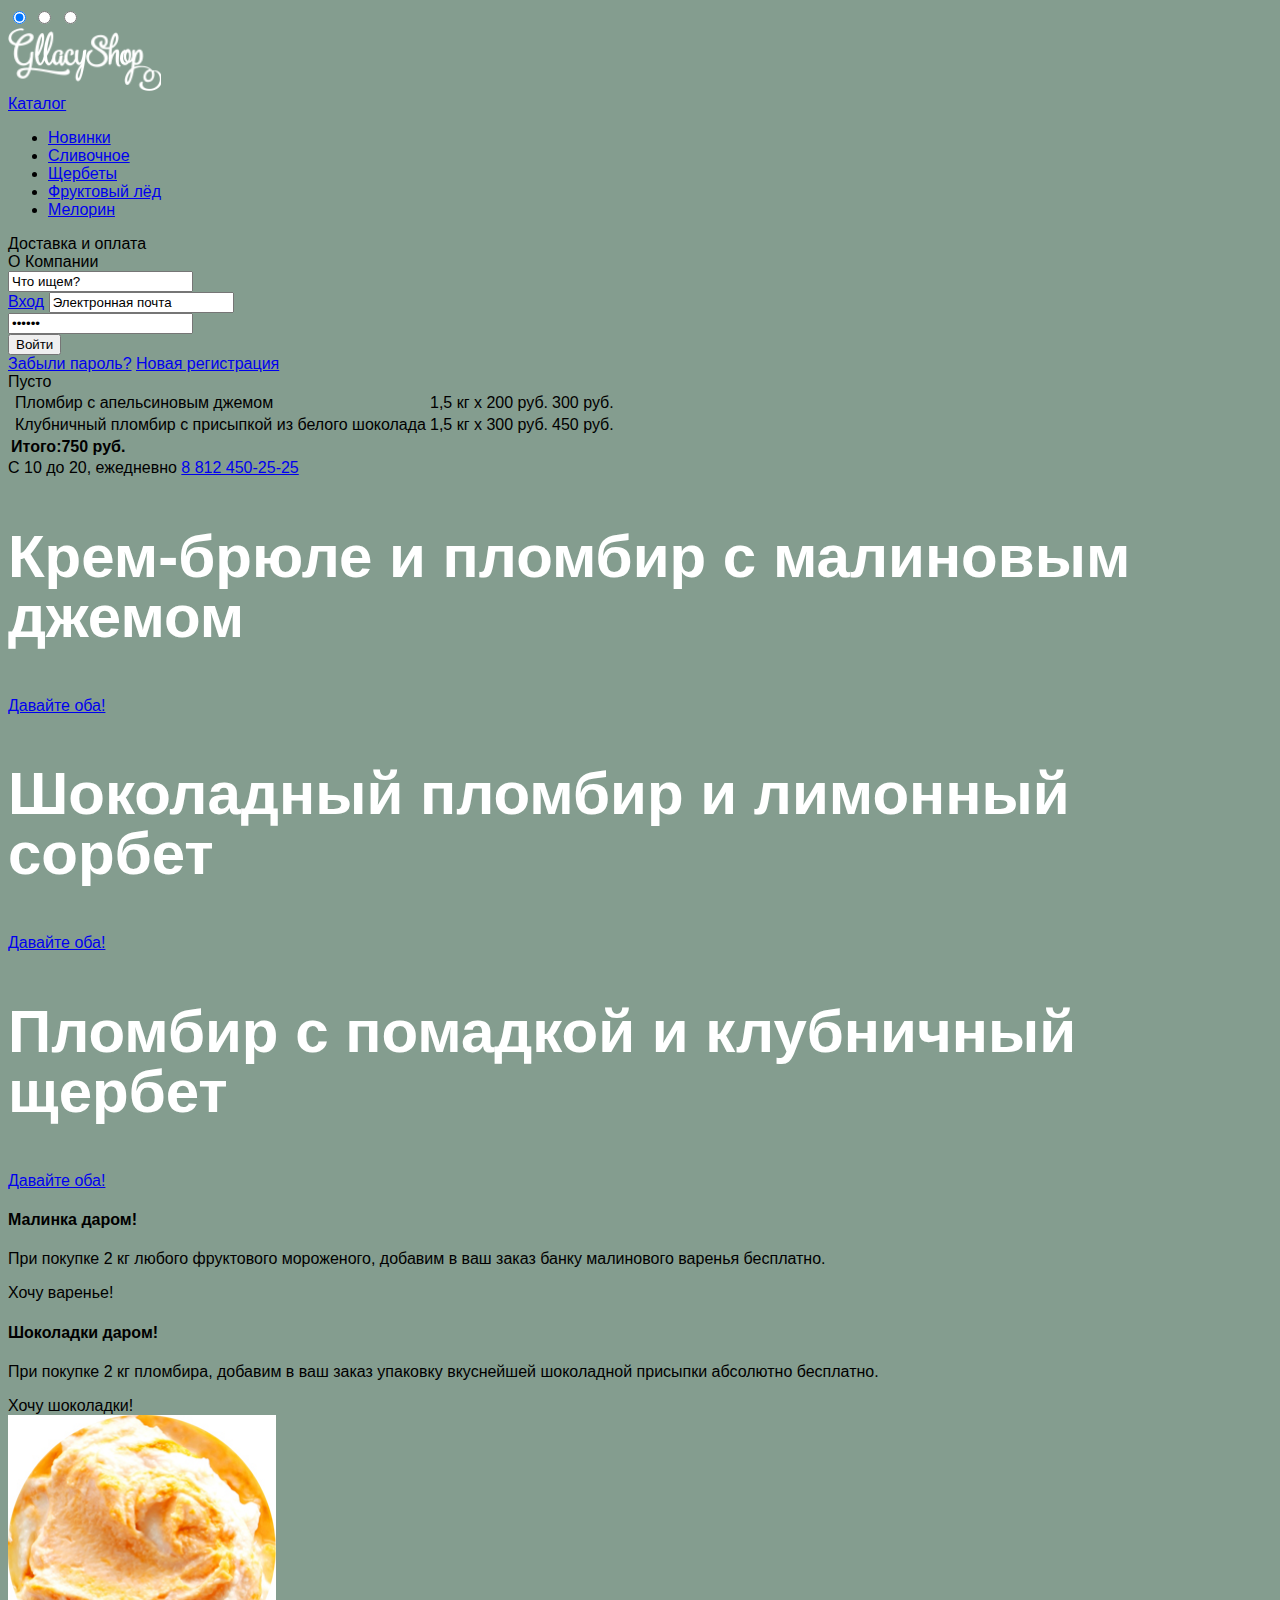
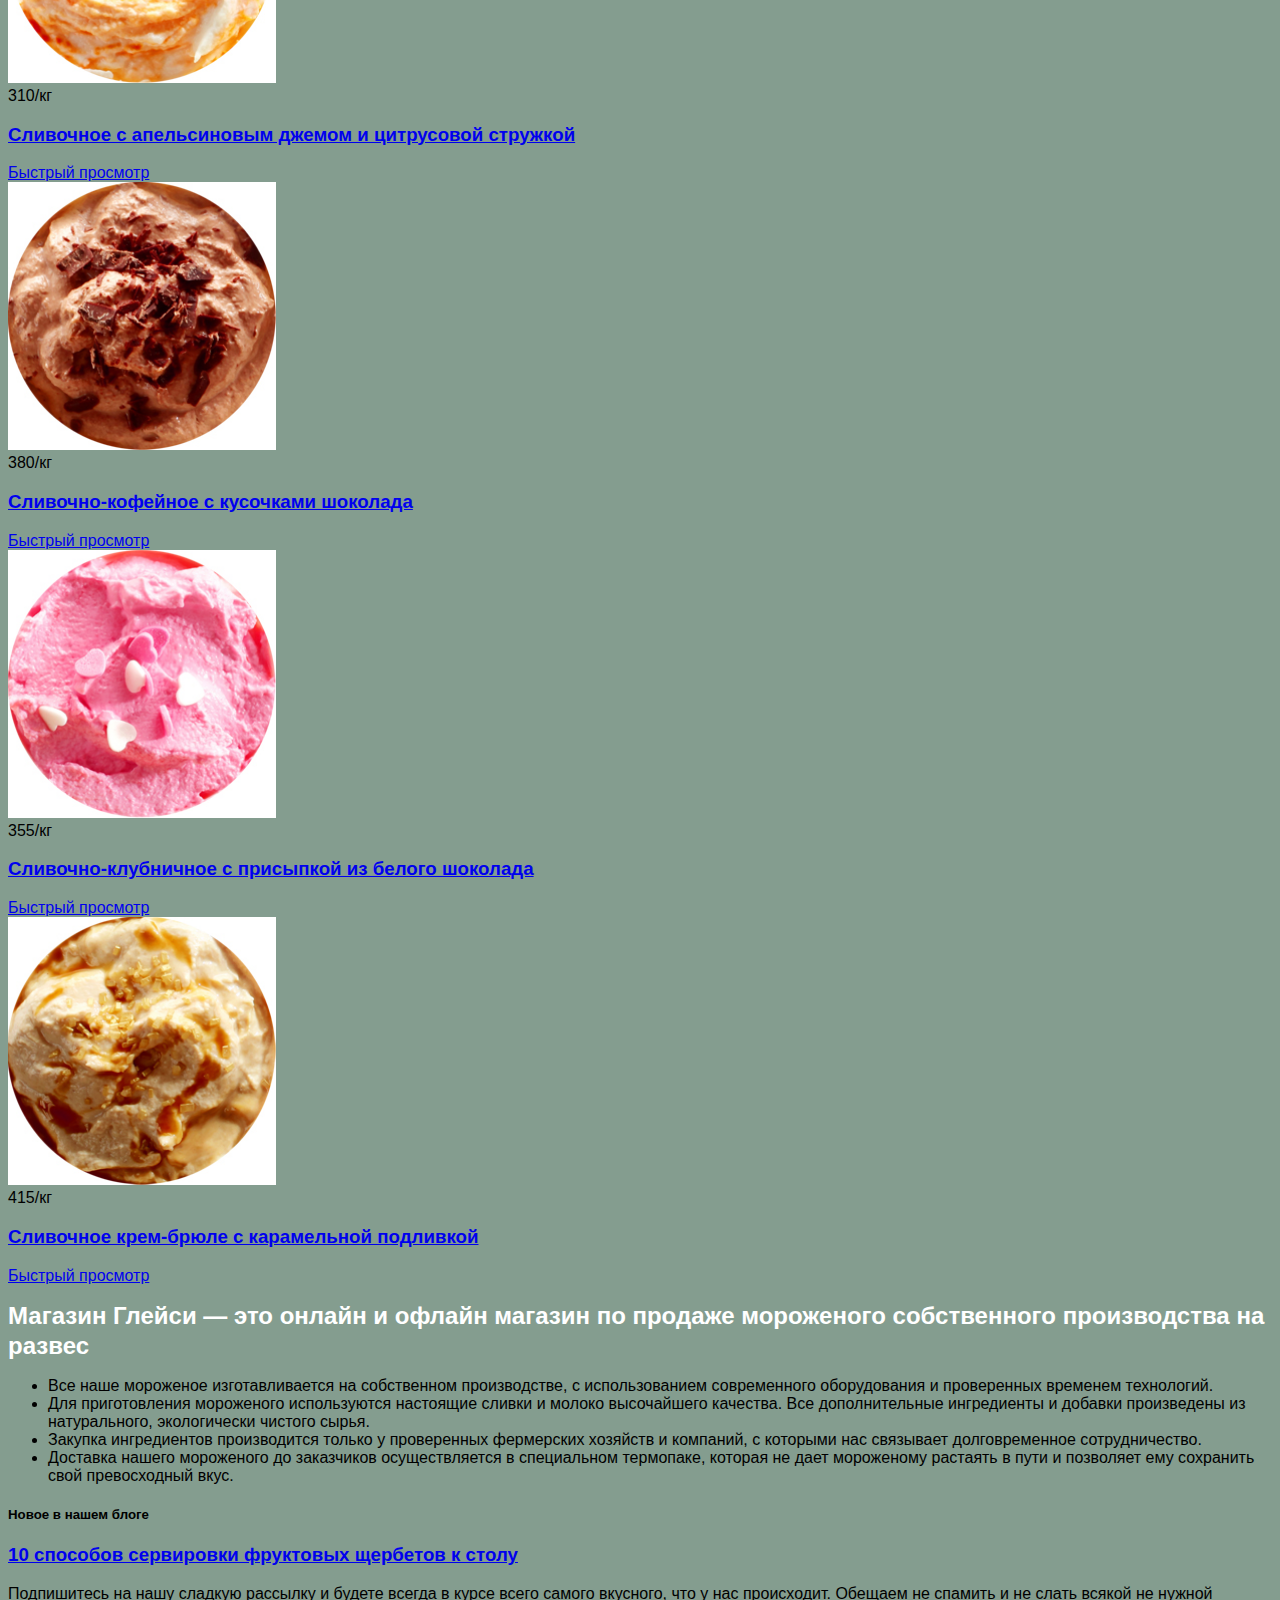
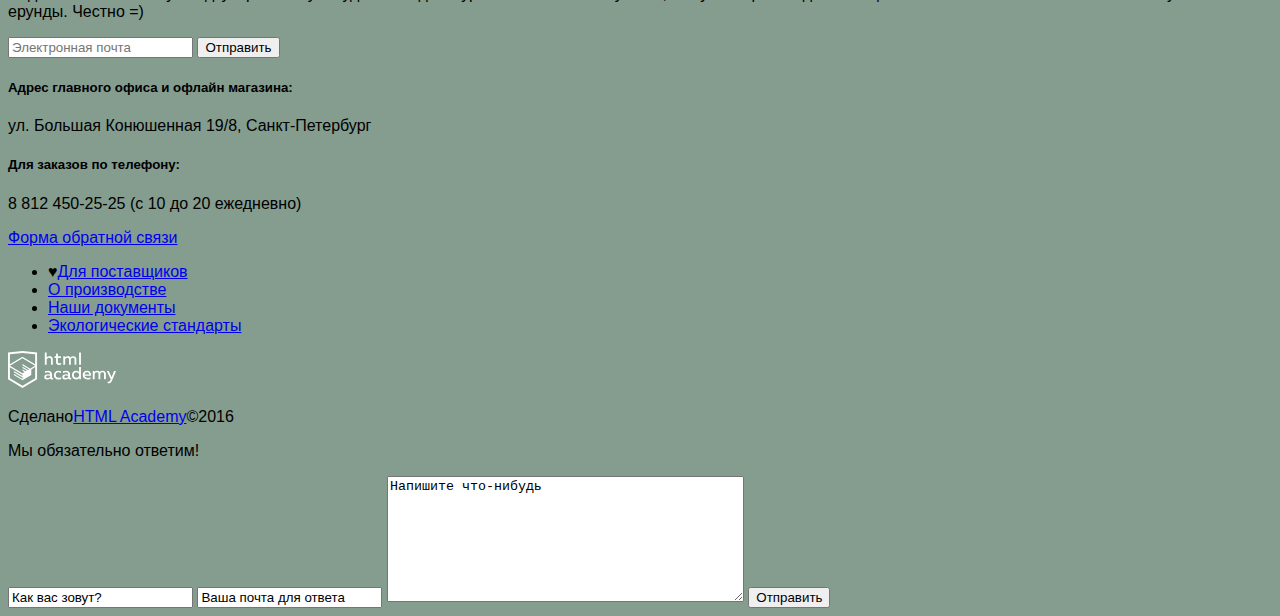
==== commit 79b7841b: "Задание 3. Подключение стилей и графики" ====
--- a/index.html
+++ b/index.html
@@ -3,6 +3,7 @@
 <head>
     <meta charset="UTF-8">
     <title>Главная</title>
+    <link href="css/style.css" rel="stylesheet">
 </head>
 <body>
     <input type="radio" id="slider-1" checked="checked">
--- a/css/style.css
+++ b/css/style.css
@@ -0,0 +1,18 @@
+body {
+    font-family: "Roboto", Arial, Helvetica, sans-serif;
+    background-color:#849d8f;
+}
+
+ h1 {
+    font-weight: bold;
+    font-size: 24px;
+    line-height: 30px;
+    color: #ffffff;
+ }
+
+ h2 {
+ 	font-weight: bold;
+    font-size: 60px;
+    line-height: 60px;
+    color: #ffffff;
+ }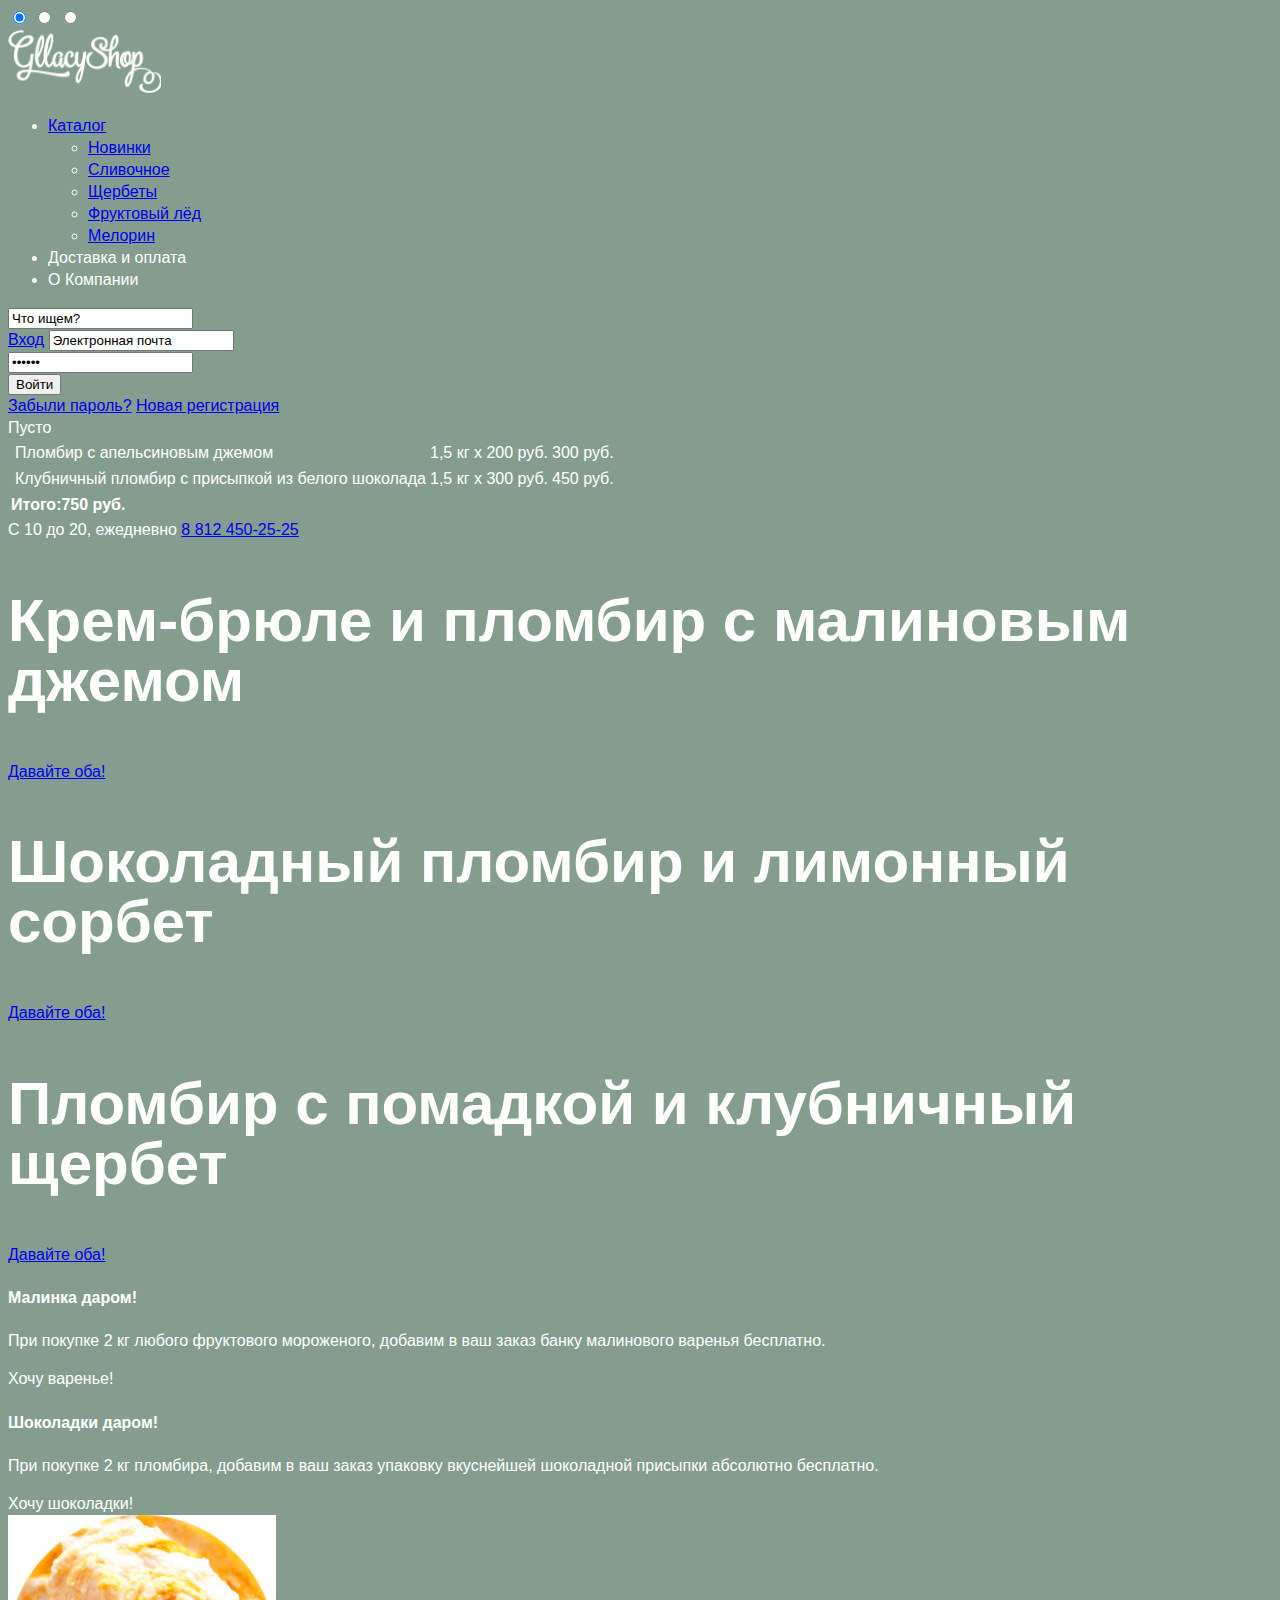
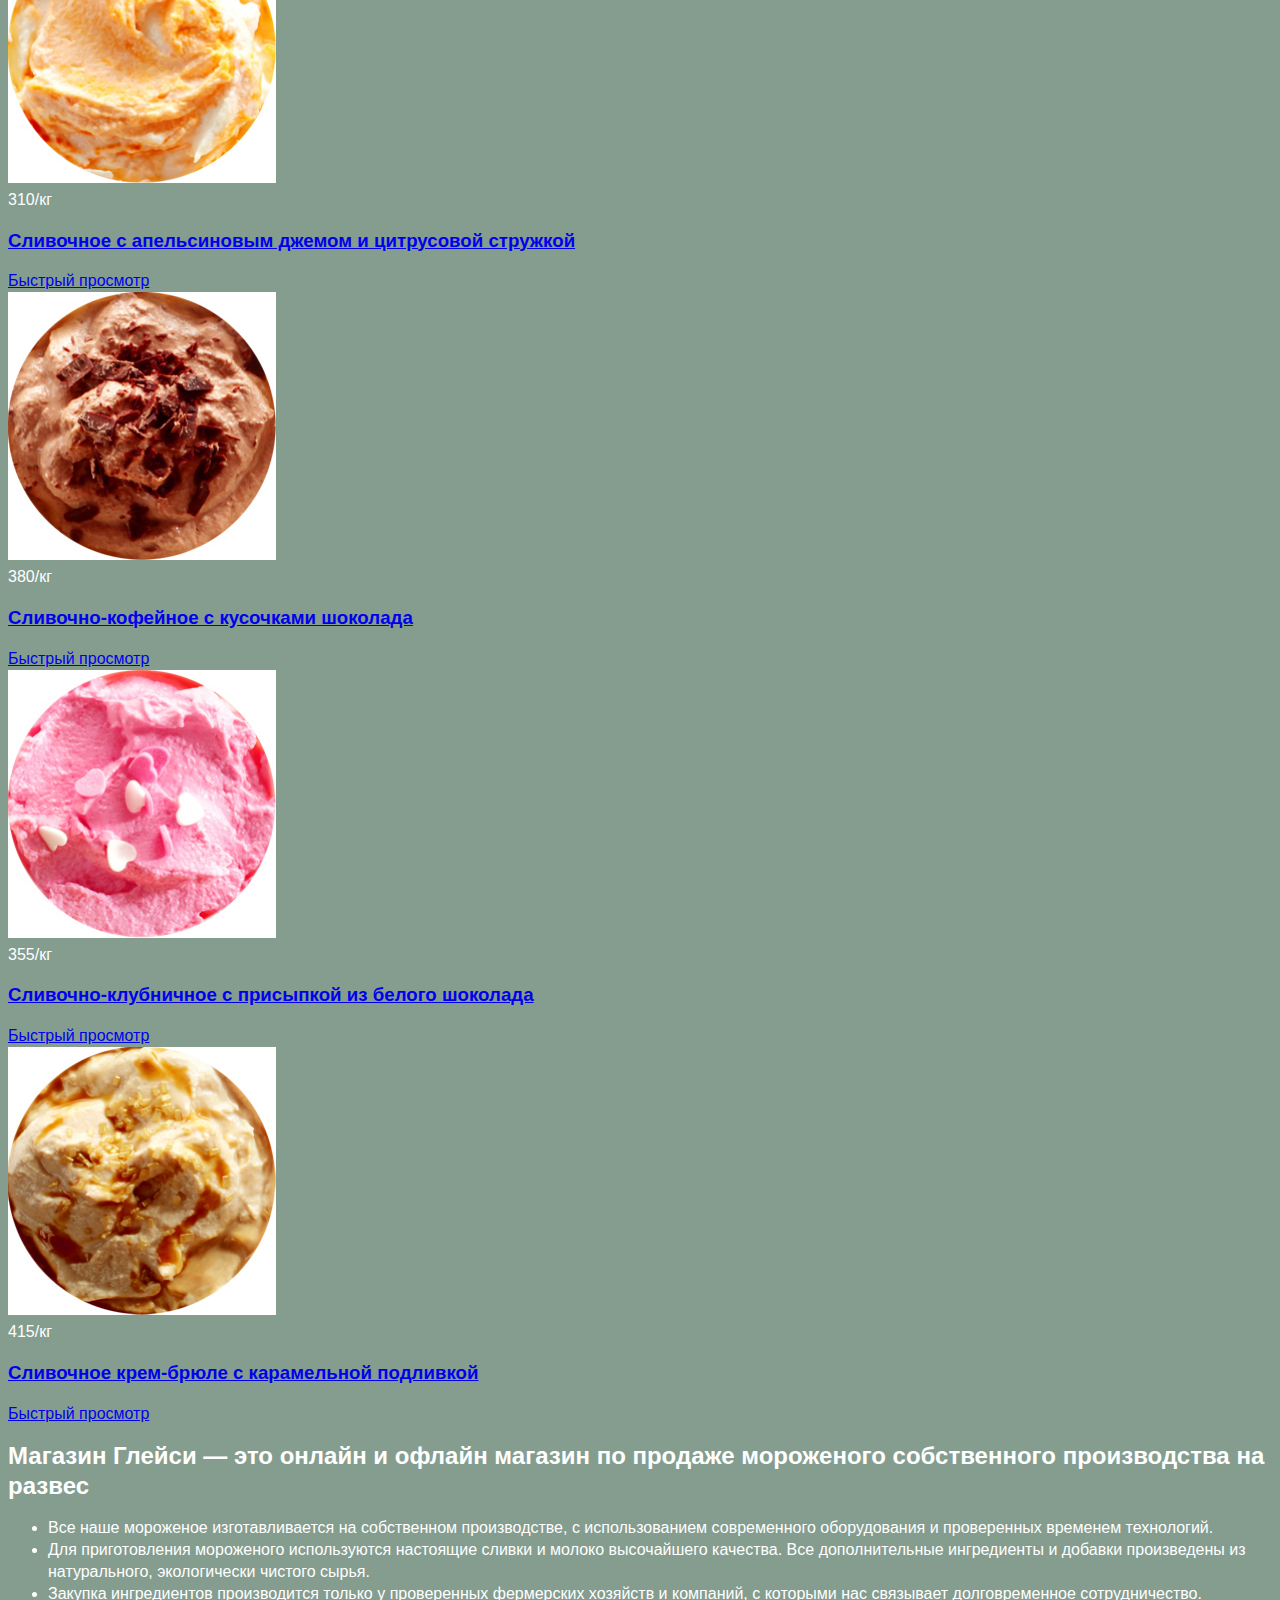
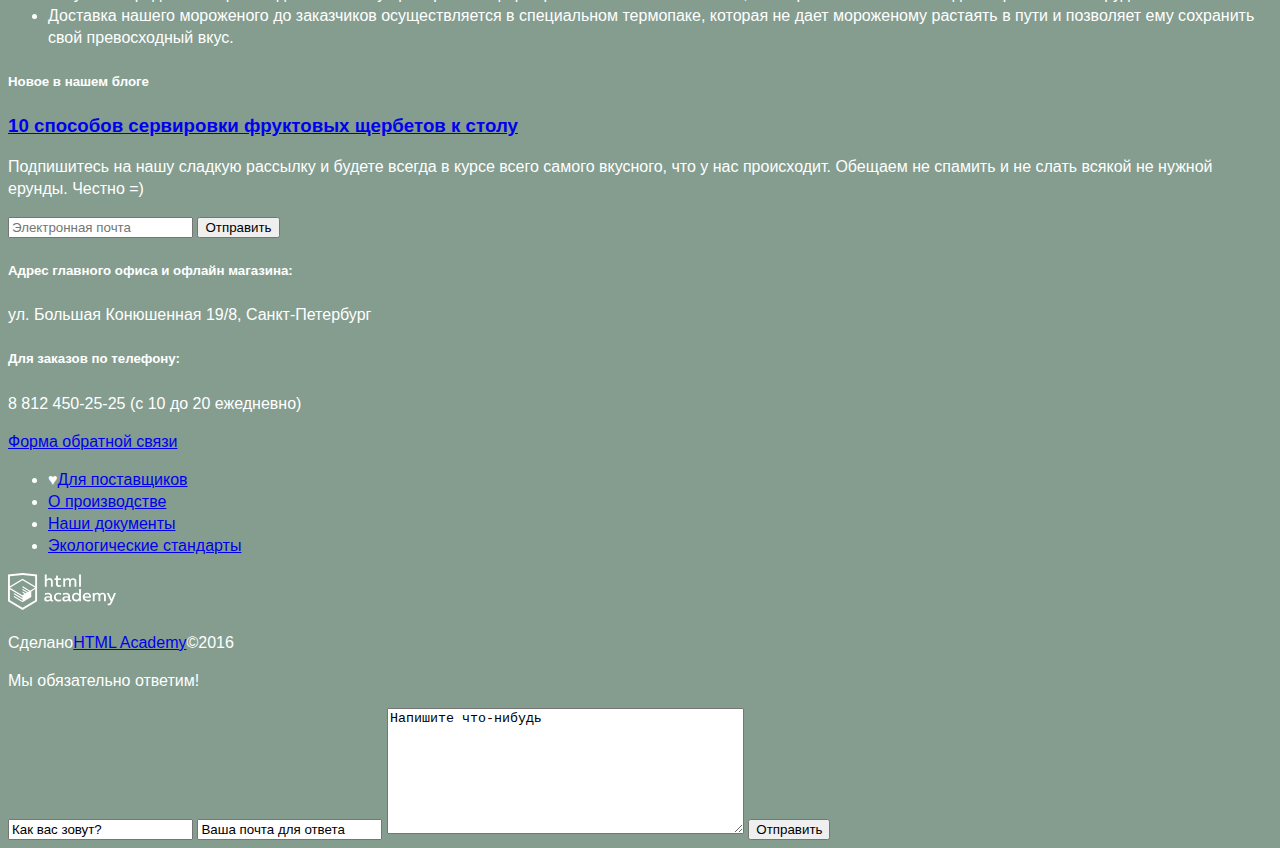
==== commit 19519747: "Внесла правки от 7 февраля. Меню исправила с твоих слов, курс не успела пройти" ====
--- a/index.html
+++ b/index.html
@@ -1,218 +1,225 @@
 <!DOCTYPE html>
 <html lang="ru">
-<head>
-    <meta charset="UTF-8">
-    <title>Главная</title>
-    <link href="css/style.css" rel="stylesheet">
-</head>
-<body>
-    <input type="radio" id="slider-1" checked="checked">
-    <input type="radio" id="slider-2">
-    <input type="radio" id="slider-3">
-    <div class="wrapper">
-        <header>
-            <div class="container">
-                <div class="main-logo">
-                    <img src="img/logo.png" width="153" height="63" alt="Логотип Gllacy">
-                </div>
-                <nav class="main-navigation">
-                    <div class="top-menu">
-                        <a href="#">Каталог</a>
-                            <ul class="sub-menu">
-                                <li><a href="#">Новинки</a></li>
-                                <li><a href="catalog.html">Сливочное</a></li>
-                                <li><a href="#">Щербеты</a></li>
-                                <li><a href="#">Фруктовый лёд</a></li>
-                                <li><a href="#">Мелорин</a></li>
-                            </ul>
-                        <div>Доставка и оплата</div>
-                        <div>О Компании</div>
-                    </div>
-                </nav>
-                <div class="user-block">
-                    <div class="search">
-                        <form class="search-field" action="#">
-                            <input type="text" name="search" value="Что ищем?"> 
-                        </form>
-                    </div>
-                    <div class="login">
-                        <form action="#">
-                            <a href="#" class="login">Вход</a>
-                            <input type="text" name="login" id="login-field" value="Электронная почта"><br>
-                            <input type="password" name="password" id="password-field" value="Пароль"><br>
-                            <input type="submit" value="Войти">
-                            <div class="login-link">
-                                <a href="#">Забыли пароль?</a>
-                                <a href="#">Новая регистрация</a>
-                            </div>
-                        </form>
-                    </div>
-                    <div class="cart">Пусто
-                        <table class="in-cart">
-                            <tr>
-                                <td class="cart-img"></td>
-                                <td>Пломбир с апельсиновым джемом</td>
-                                <td>1,5 кг х 200 руб.</td>
-                                <td>300 руб.</td>
-                            </tr>
-                            <tr>
-                                <td class="cart-img"></td>
-                                <td>Клубничный пломбир с присыпкой из белого шоколада</td>
-                                <td>1,5 кг х 300 руб.</td>
+    <head>
+        <meta charset="UTF-8">
+        <title>Главная</title>
+        <link href="css/style.css" rel="stylesheet">
+    </head>
+    <body>
+        <input type="radio" id="slider-1" checked="checked">
+        <input type="radio" id="slider-2">
+        <input type="radio" id="slider-3">
+        <div class="wrapper">
+            <header>
+                <div class="container">
+                    <div class="main-logo">
+                        <img src="img/logo.png" width="153" height="63" alt="Логотип Gllacy">
+                    </div>
+                    <nav class="main-navigation">
+                        <div class="top-menu">
+                            <div class="top-nav">
+                                <ul class="top-nav-list">
+                                    <li><a href="#">Каталог</a>
+                                        <ul class="sub-menu">
+                                            <li><a href="#">Новинки</a></li>
+                                            <li><a href="catalog.html">Сливочное</a></li>
+                                            <li><a href="#">Щербеты</a></li>
+                                            <li><a href="#">Фруктовый лёд</a></li>
+                                            <li><a href="#">Мелорин</a></li>
+                                        </ul>
+                                    </li>
+                                    <li>Доставка и оплата</li>
+                                    <li>О Компании</li>
+                                </ul>
+                            </div>
+                        </div>
+                    </nav>
+                    <div class="user-block">
+                        <div class="search">
+                            <form class="search-field" action="#">
+                                <input type="text" name="search" value="Что ищем?"> 
+                            </form>
+                        </div>
+                        <div class="login">
+                            <form action="#">
+                                <a href="#" class="login">Вход</a>
+                                <input type="text" name="login" id="login-field" value="Электронная почта"><br>
+                                <input type="password" name="password" id="password-field" value="Пароль"><br>
+                                <input type="submit" value="Войти">
+                                <div class="login-link">
+                                    <a href="#">Забыли пароль?</a>
+                                    <a href="#">Новая регистрация</a>
+                                </div>
+                            </form>
+                        </div>
+                        <div class="cart">Пусто
+                            <table class="order-table">
+                                <tr>
+                                    <td class="cart-img"></td>
+                                    <td>Пломбир с апельсиновым джемом</td>
+                                    <td>1,5 кг х 200 руб.</td>
+                                    <td>300 руб.</td>
+                                </tr>
+                                <tr>
+                                    <td class="cart-img"></td>
+                                    <td>Клубничный пломбир с присыпкой из белого шоколада</td>
+                                    <td>1,5 кг х 300 руб.</td>
                                 <td>450 руб.</td>
-                            </tr>
-                            <tr>
-                                <td colspan="4"><span><strong>Итого:750 руб.</strong></span></td>
-                            </tr>    
-                        </table>
-                    </div>
-                </div>
-                <div class="head-contact">C 10 до 20, ежедневно
-                    <a href="tel:+8(812)450-25-25">8 812 450-25-25</a>
-                </div>
-            </div>
-        </header>
-        <div class="main-content">
-            <main class="container">
-                <div class="slider">
-                    <div class="slide-1">
-                        <label for="slider-1"></label>
-                        <div class="slider-pagination">
-                          <h2>Крем-брюле и пломбир с малиновым джемом</h2>
-                          <a class="btn-slider" href="#">Давайте оба!</a>
-                        </div>
-                    </div>
-                    <div class="slide-2">
-                        <label for="slider-2"></label>
-                        <div class="slider-pagination">
-                            <h2>Шоколадный пломбир и лимонный сорбет</h2>
-                            <a class="btn-slider" href="#">Давайте оба!</a>
-                        </div>
-                    </div>
-                    <div class="slide-3">
-                        <label for="slider-3"></label>
-                        <div class="slider-pagination">
-                            <h2>Пломбир с помадкой и клубничный щербет</h2>
-                            <a class="btn-slider" href="#">Давайте оба!</a>
-                        </div>
-                    </div>
-                </div>
-                <div class="banner-block">
-                    <div class="banner-block-left">
-                        <h4 class="banner-block-title">Малинка даром!</h4>
-                        <p>При покупке 2 кг любого фруктового мороженого, добавим в ваш заказ банку малинового варенья бесплатно.</p>
-                        <a class="btn-banner-block">Хочу варенье!</a>
-                    </div>
-                    <div class="banner-block-right">
-                        <h4 class="banner-block-title">Шоколадки даром!</h4>
-                        <p>При покупке 2 кг пломбира, добавим в ваш заказ упаковку вкуснейшей шоколадной присыпки  абсолютно бесплатно.</p>
-                        <a class="btn-banner-block">Хочу шоколадки!</a> 
-                    </div>
-                </div>
-                <div class="popular-items">
-                    <div class="items-1">
-                        <a class="items" href="#">
-                            <img src="img/cat_1.jpg" width="268" alt="Сливочное с апельсиновым джемом и цитрусовой стружкой">
-                        </a>
-                        <div class="items-price">310/кг</div>
-                        <h3><a href="#">Сливочное с апельсиновым джемом и цитрусовой стружкой</a></h3>
-                        <a href="#" class="btn">Быстрый просмотр</a>
-                    </div>
-                    <div class="items-2">
-                        <a class="items" href="#">
-                            <img src="img/cat_2.jpg" width="268" alt="Сливочно-кофейное с кусочками шоколада">
-                        </a>
-                        <div class="items-price">380/кг</div>
-                        <h3><a href="#">Сливочно-кофейное с кусочками шоколада</a></h3>
-                        <a href="#" class="btn">Быстрый просмотр</a>
-                    </div>
-                    <div class="items-3">
-                        <a class="items" href="#">
-                            <img src="img/cat_3.jpg" width="268" alt="Сливочно-клубничное с присыпкой из белого шоколада">
-                        </a>
-                        <div class="items-price">355/кг</div>
-                        <h3><a href="#">Сливочно-клубничное с присыпкой из белого шоколада</a></h3>
-                        <a href="#" class="btn">Быстрый просмотр</a>
-                    </div>
-                    <div class="items-4">
-                        <a class="items" href="#">
-                            <img src="img/cat_4.jpg" width="268" alt="Сливочное крем-брюле с карамельной подливкой">
-                        </a>
-                        <div class="items-price">415/кг</div>
-                        <h3><a href="#">Сливочное крем-брюле с карамельной подливкой</a></h3>
-                        <a href="#" class="btn">Быстрый просмотр</a>
-                    </div>
-                </div> 
-                <div class="feature-items">
-                    <h1>Магазин Глейси — это онлайн и офлайн магазин по продаже мороженого собственного производства на развес</h1>
-                    <ul class="features">
-                        <li>Все наше мороженое изготавливается на собственном производстве, с использованием современного оборудования и проверенных временем технологий.
-                        </li>
-                        <li>Для приготовления мороженого используются настоящие сливки и молоко высочайшего качества. Все дополнительные ингредиенты и добавки произведены из натурального, экологически чистого сырья.
-                        </li>
-                        <li>Закупка ингредиентов  производится только у проверенных фермерских хозяйств и компаний, с которыми нас связывает долговременное сотрудничество.
-                        </li>
-                        <li>Доставка нашего мороженого до заказчиков осуществляется в специальном термопаке, которая не дает мороженому растаять в пути и позволяет ему сохранить свой превосходный вкус.
-                        </li>
-                    </ul>
-                </div>
-                <div class="aside-content">
-                    <div class="blog">
-                        <h5>Новое в нашем блоге</h5>
-                        <a href="#"><h3>10  способов сервировки фруктовых щербетов к столу</h3></a>
-                    </div>
-                    <form name="subscribe">
-                        <p>Подпишитесь на нашу сладкую рассылку и будете всегда в курсе всего самого вкусного, что у нас происходит. Обещаем не спамить и не слать всякой не нужной ерунды. Честно =)</p>
-                        <input type="text" name="subscribe" placeholder="Электронная почта">
-                        <button class="btn" type="submit">Отправить</button>
-                    </form>
+                                </tr>
+                                <tr>
+                                    <td colspan="4"><span><strong>Итого:750 руб.</strong></span></td>
+                                </tr>
+                            </table>
+                        </div>
+                    </div>
+                    <div class="head-contact">C 10 до 20, ежедневно
+                        <a href="tel:+8(812)450-25-25">8 812 450-25-25</a>
+                    </div>
+                </div>
+            </header>
+            <main class="main-content">
+                <div class="container">
+                    <div class="slider">
+                        <div class="slide-1">
+                            <label for="slider-1"></label>
+                            <div class="slider-pagination">
+                                <h2>Крем-брюле и пломбир с малиновым джемом</h2>
+                                <a class="btn-slider" href="#">Давайте оба!</a>
+                            </div>
+                        </div>
+                        <div class="slide-2">
+                            <label for="slider-2"></label>
+                            <div class="slider-pagination">
+                                <h2>Шоколадный пломбир и лимонный сорбет</h2>
+                                <a class="btn-slider" href="#">Давайте оба!</a>
+                            </div>
+                        </div>
+                        <div class="slide-3">
+                            <label for="slider-3"></label>
+                            <div class="slider-pagination">
+                                <h2>Пломбир с помадкой и клубничный щербет</h2>
+                                <a class="btn-slider" href="#">Давайте оба!</a>
+                            </div>
+                        </div>
+                    </div>
+                    <div class="banner-block">
+                        <div class="banner-block-left">
+                            <h4 class="banner-block-title">Малинка даром!</h4>
+                            <p>При покупке 2 кг любого фруктового мороженого, добавим в ваш заказ банку малинового варенья бесплатно.</p>
+                            <a class="btn-banner-block">Хочу варенье!</a>
+                        </div>
+                        <div class="banner-block-right">
+                            <h4 class="banner-block-title">Шоколадки даром!</h4>
+                            <p>При покупке 2 кг пломбира, добавим в ваш заказ упаковку вкуснейшей шоколадной присыпки  абсолютно бесплатно.</p>
+                            <a class="btn-banner-block">Хочу шоколадки!</a>
+                        </div>
+                    </div>
+                    <div class="popular-items">
+                        <div class="item">
+                            <a class="item-image" href="#">
+                                <img src="img/cat_1.jpg" width="268" alt="Сливочное с апельсиновым джемом и цитрусовой стружкой">
+                            </a>
+                            <div class="item-price"><span>310</span>/кг</div>
+                            <h3><a href="#">Сливочное с апельсиновым джемом и цитрусовой стружкой</a></h3>
+                            <a href="#" class="btn">Быстрый просмотр</a>
+                        </div>
+                        <div class="item">
+                            <a class="item-image" href="#">
+                                <img src="img/cat_2.jpg" width="268" alt="Сливочно-кофейное с кусочками шоколада">
+                            </a>
+                            <div class="item-price"><span>380</span>/кг</div>
+                            <h3><a href="#">Сливочно-кофейное с кусочками шоколада</a></h3>
+                            <a href="#" class="btn">Быстрый просмотр</a>
+                        </div>
+                        <div class="item">
+                            <a class="item-image" href="#">
+                                <img src="img/cat_3.jpg" width="268" alt="Сливочно-клубничное с присыпкой из белого шоколада">
+                            </a>
+                            <div class="item-price"><span>355</span>/кг</div>
+                            <h3><a href="#">Сливочно-клубничное с присыпкой из белого шоколада</a></h3>
+                            <a href="#" class="btn">Быстрый просмотр</a>
+                        </div>
+                        <div class="item">
+                            <a class="item-image" href="#">
+                                <img src="img/cat_4.jpg" width="268" alt="Сливочное крем-брюле с карамельной подливкой">
+                            </a>
+                            <div class="item-price"><span>415</span>/кг</div>
+                            <h3><a href="#">Сливочное крем-брюле с карамельной подливкой</a></h3>
+                            <a href="#" class="btn">Быстрый просмотр</a>
+                        </div>
+                    </div>
+                    <div class="feature-items">
+                        <h1>Магазин Глейси — это онлайн и офлайн магазин по продаже мороженого собственного производства на развес</h1>
+                        <ul class="feature-items-list">
+                            <li>Все наше мороженое изготавливается на собственном производстве, с использованием современного оборудования и проверенных временем технологий.
+                            </li>
+                            <li>Для приготовления мороженого используются настоящие сливки и молоко высочайшего качества. Все дополнительные ингредиенты и добавки произведены из натурального, экологически чистого сырья.
+                            </li>
+                            <li>Закупка ингредиентов  производится только у проверенных фермерских хозяйств и компаний, с которыми нас связывает долговременное сотрудничество.
+                            </li>
+                            <li>Доставка нашего мороженого до заказчиков осуществляется в специальном термопаке, которая не дает мороженому растаять в пути и позволяет ему сохранить свой превосходный вкус.
+                            </li>
+                        </ul>
+                    </div>
+                    <div class="aside-content">
+                        <div class="blog">
+                            <h5>Новое в нашем блоге</h5>
+                            <a href="#"><h3>10  способов сервировки фруктовых щербетов к столу</h3></a>
+                        </div>
+                        <div class="bg-subscribe">
+                            <form name="subscribe">
+                                <p>Подпишитесь на нашу сладкую рассылку и будете всегда в курсе всего самого вкусного, что у нас происходит. Обещаем не спамить и не слать всякой не нужной ерунды. Честно =)</p>
+                                <input type="text" name="subscribe" placeholder="Электронная почта">
+                                <button class="btn" type="submit">Отправить</button>
+                            </form>
+                        </div>
+                    </div>
+                </div>
+                <div class="map">
+                    <div class="contacts container">
+                        <h5>Адрес главного офиса и офлайн магазина:</h5>
+                        <p>ул. Большая Конюшенная 19/8, Санкт-Петербург</p>
+                        <h5>Для заказов по телефону:</h5>
+                        <p>8 812 450-25-25 (с 10 до 20 ежедневно)</p>
+                        <a href="#">Форма обратной связи</a>
+                    </div>
                 </div>
             </main>
-            <div class="map">
-                <div class="contacts">
-                    <h5>Адрес главного офиса и офлайн магазина: </h5>   
-                    <p>ул. Большая Конюшенная 19/8, Санкт-Петербург</p>
-                    <h5>Для заказов по телефону:</h5>
-                    <p>8 812 450-25-25 (с 10 до 20 ежедневно)</p>
-                </div>
-                <a href="#">Форма обратной связи</a>
+            <footer class="footer-menu">
+                <div class="container">
+                    <div class="footer-social">
+                        <a class="social-btn social-btn-tw" href="#"></a>
+                        <a class="social-btn social-btn-inst" href="#"></a>
+                        <a class="social-btn social-btn-fb" href="#"></a>
+                        <a class="social-btn social-btn-vk" href="#"></a>
+                    </div>
+                    <div class="designer-block">
+                        <ul class="footer-menu">
+                            <li>&hearts;<a href="#">Для поставщиков</a></li>
+                            <li><a href="#">О производстве</a></li>
+                            <li><a href="#">Наши документы</a></li>
+                            <li><a href="#">Экологические стандарты</a></li>
+                        </ul>
+                        <div class="desinger-logo">
+                            <a href="https://htmlacademy.ru">
+                                <img src="img/logo_html.svg" width="108" height="37" alt="Логотип HTML Academy">
+                            </a>
+                        </div>
+                        <div class="copyright">
+                            <p>Сделано<a class="btn" href="https://htmlacademy.ru">HTML Academy</a>&copy;2016</p>
+                        </div>
+                    </div>
+                </div>
+            </footer>
+            <div class="feedback">
+                <form action="#">
+                    <p>Мы обязательно ответим!</p>
+                    <input type="text" name="name" id="name-field" value="Как вас зовут?">
+                    <input type="text" name="e-mail" id="email-field" value="Ваша почта для ответа">
+                    <textarea name="comment" id="comment-field" cols="42" rows="8">Напишите что-нибудь</textarea>
+                    <button type="submit">Отправить</button>
+                </form>
             </div>
         </div>
-        <footer class="footer-menu">
-            <div class="container">
-                <div class="footer-social">
-                    <a class="social-btn social-btn-tw" href="#"></a>
-                    <a class="social-btn social-btn-inst" href="#"></a>
-                    <a class="social-btn social-btn-fb" href="#"></a>
-                    <a class="social-btn social-btn-vk" href="#"></a>
-                </div>
-                <div class="designer-block">
-                    <ul class="footer-menu">
-                        <li>&hearts;<a href="#">Для поставщиков</a></li>
-                        <li><a href="#">О производстве</a></li>
-                        <li><a href="#">Наши документы</a></li>
-                        <li><a href="#">Экологические стандарты</a></li>
-                   </ul>
-                    <div class="desinger-logo">
-                        <a href="https://htmlacademy.ru">
-                        <img src="img/logo_html.svg" width="108" height="37" alt="Логотип HTML Academy">
-                        </a>
-                    </div>
-                    <div class="copyright">
-                        <p>Сделано<a class="btn" href="https://htmlacademy.ru">HTML Academy</a>&copy;2016</p>
-                     </div>
-                </div>
-            </div>
-        </footer>
-        <div class="feedback">
-            <form action="#">
-                <p>Мы обязательно ответим!</p>
-                <input type="text" name="name" id="name-field" value="Как вас зовут?">
-                <input type="text" name="e-mail" id="email-field" value="Ваша почта для ответа">
-                <textarea name="comment" id="comment-field" cols="42" rows="8">Напишите что-нибудь</textarea>
-                <button type="submit">Отправить</button>
-            </form>
-        </div>
-    </div>
-</body>
+    </body>
 </html>
--- a/css/style.css
+++ b/css/style.css
@@ -1,18 +1,20 @@
 body {
+    background-color:#849d8f;
     font-family: "Roboto", Arial, Helvetica, sans-serif;
-    background-color:#849d8f;
+    font-weight: normal;
+    font-size: 16px;
+    line-height: 22px;
+    color: #ffffff;
 }
 
- h1 {
+h1 {
     font-weight: bold;
     font-size: 24px;
     line-height: 30px;
-    color: #ffffff;
- }
+}
 
- h2 {
- 	font-weight: bold;
+h2 {
+    font-weight: bold;
     font-size: 60px;
     line-height: 60px;
-    color: #ffffff;
- }+}
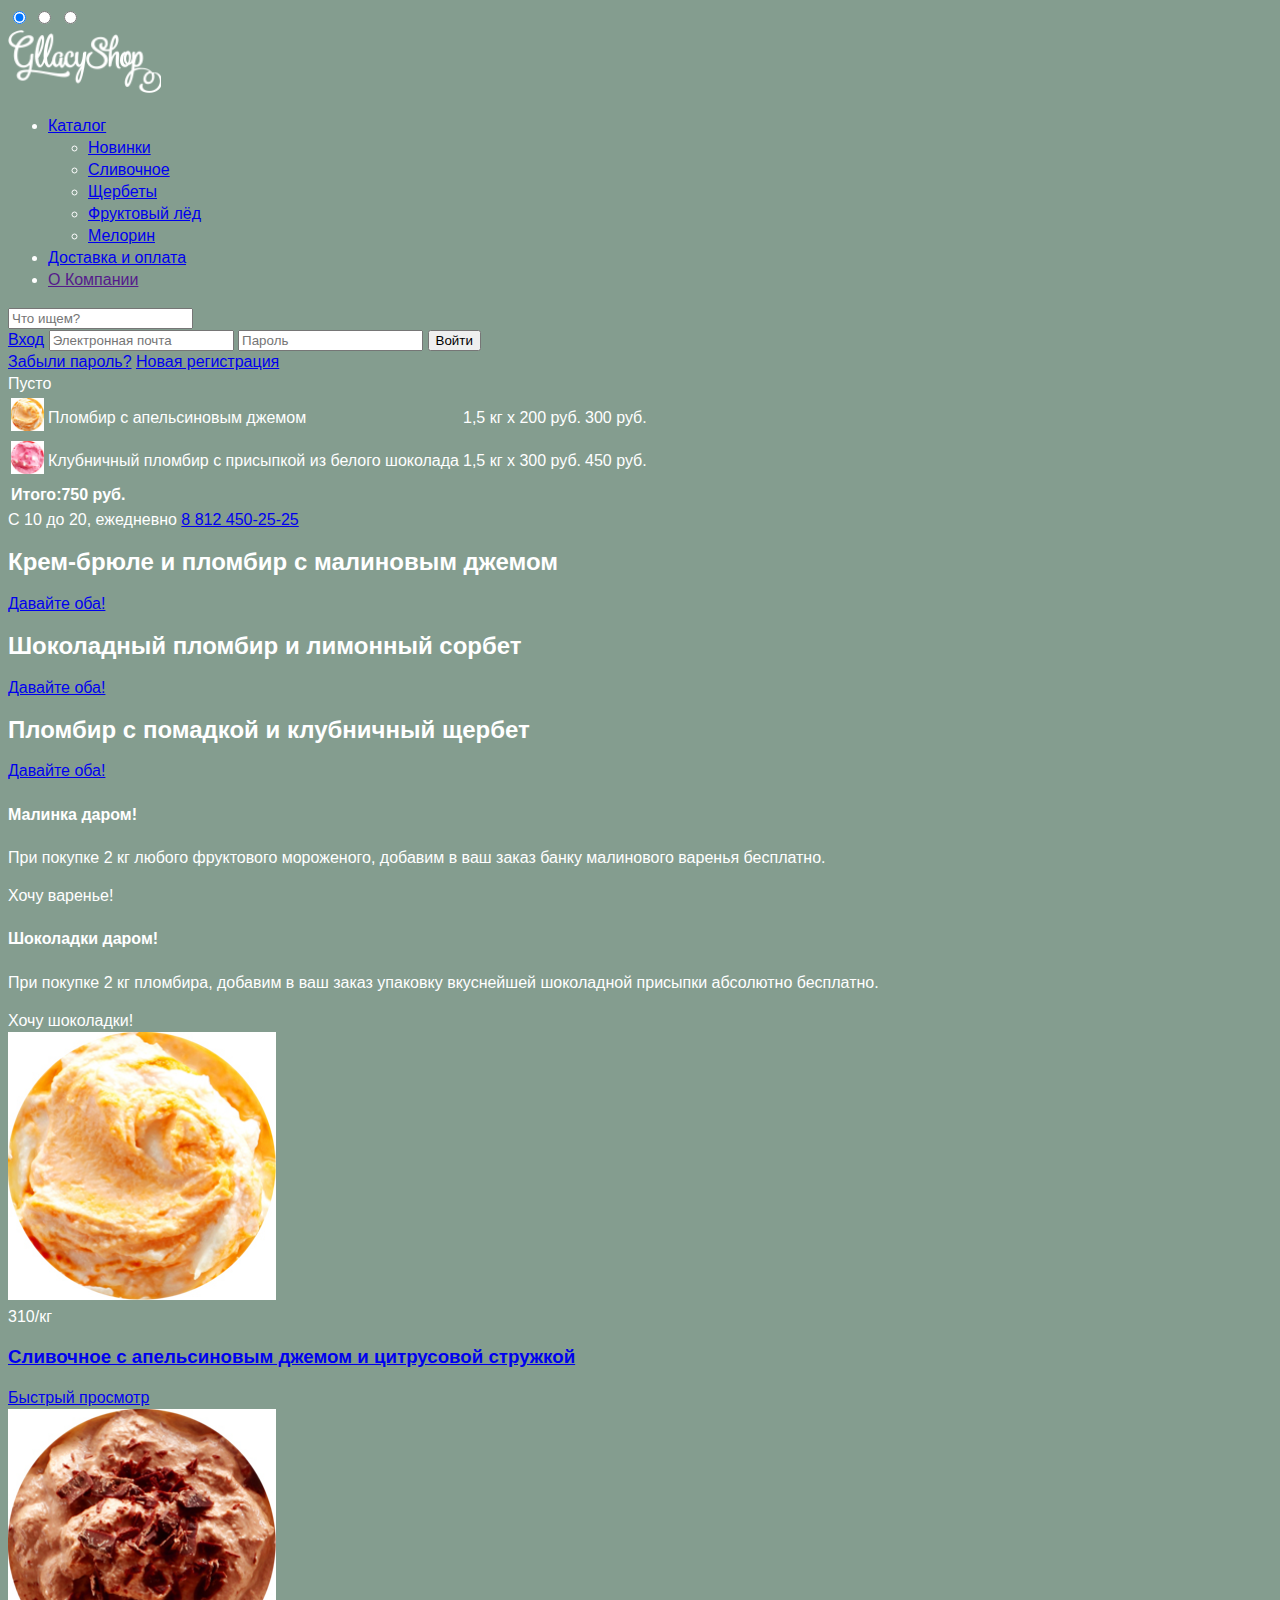
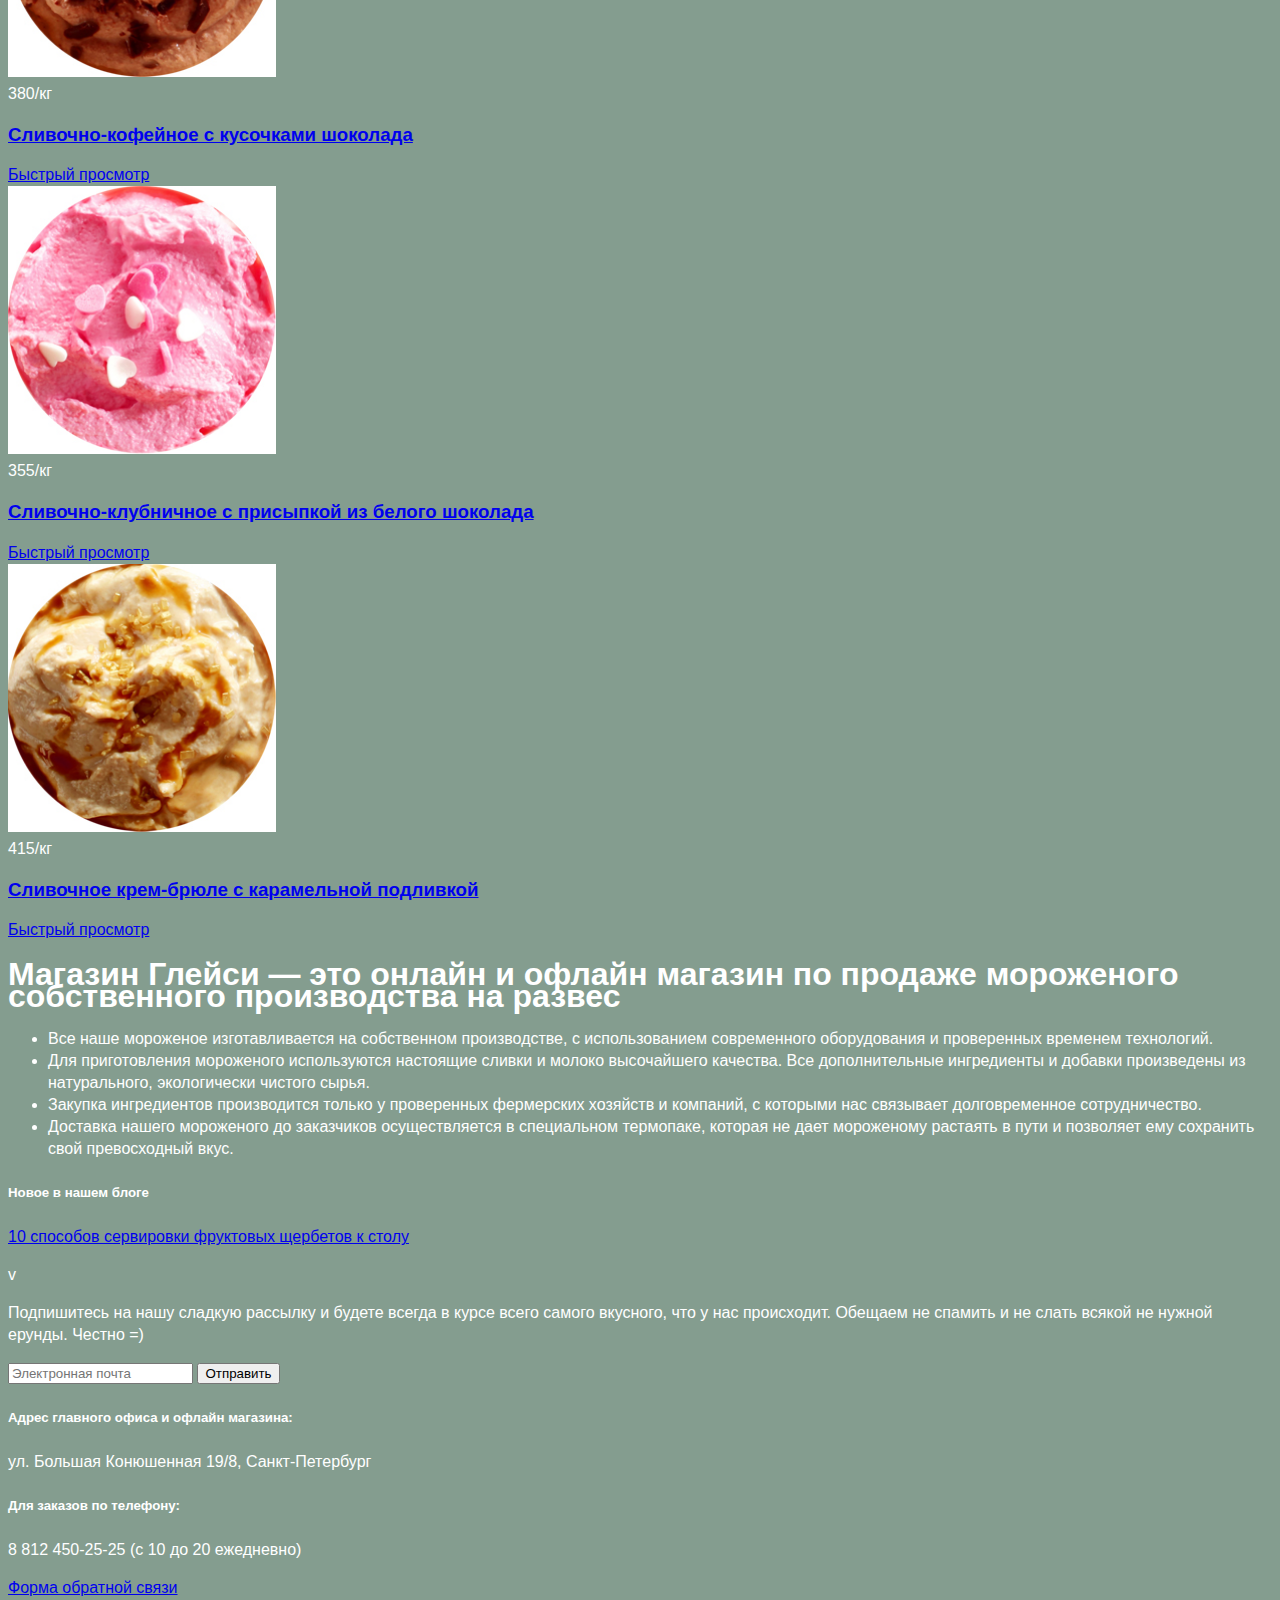
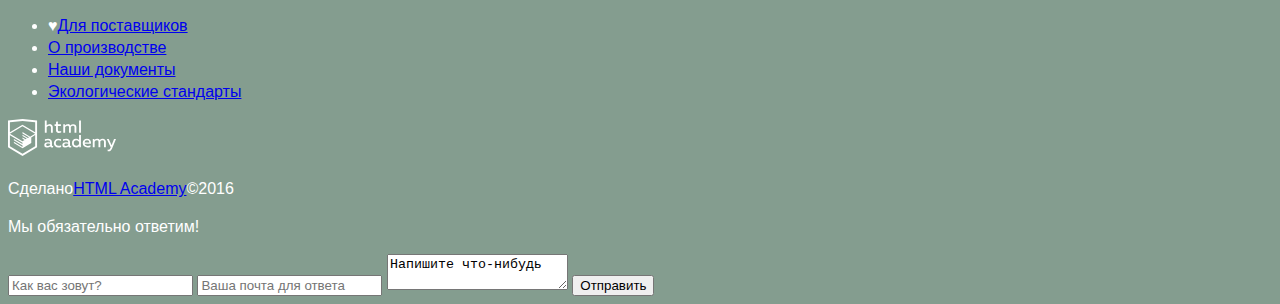
==== commit e5ceb541: "Позиционирование ч.1" ====
--- a/index.html
+++ b/index.html
@@ -16,35 +16,32 @@
                         <img src="img/logo.png" width="153" height="63" alt="Логотип Gllacy">
                     </div>
                     <nav class="main-navigation">
-                        <div class="top-menu">
-                            <div class="top-nav">
-                                <ul class="top-nav-list">
-                                    <li><a href="#">Каталог</a>
-                                        <ul class="sub-menu">
-                                            <li><a href="#">Новинки</a></li>
-                                            <li><a href="catalog.html">Сливочное</a></li>
-                                            <li><a href="#">Щербеты</a></li>
-                                            <li><a href="#">Фруктовый лёд</a></li>
-                                            <li><a href="#">Мелорин</a></li>
-                                        </ul>
-                                    </li>
-                                    <li>Доставка и оплата</li>
-                                    <li>О Компании</li>
+                        <ul class="top-nav-list">
+                            <li>
+                                <a href="#">Каталог</a>
+                                <ul class="sub-menu">
+                                    <li><a href="#">Новинки</a></li>
+                                    <li><a href="catalog.html">Сливочное</a></li>
+                                    <li><a href="#">Щербеты</a></li>
+                                    <li><a href="#">Фруктовый лёд</a></li>
+                                    <li><a href="#">Мелорин</a></li>
                                 </ul>
-                            </div>
-                        </div>
+                            </li>
+                            <li><a href="#">Доставка и оплата</a></li>
+                            <li><a href="">О Компании</a></li>
+                        </ul>
                     </nav>
                     <div class="user-block">
                         <div class="search">
                             <form class="search-field" action="#">
-                                <input type="text" name="search" value="Что ищем?"> 
+                                <input type="search" name="search" placeholder="Что ищем?"> 
                             </form>
                         </div>
                         <div class="login">
-                            <form action="#">
+                            <form action="#" method="post">
                                 <a href="#" class="login">Вход</a>
-                                <input type="text" name="login" id="login-field" value="Электронная почта"><br>
-                                <input type="password" name="password" id="password-field" value="Пароль"><br>
+                                <input type="text" name="login" placeholder="Электронная почта">
+                                <input type="password" name="password" placeholder="Пароль">
                                 <input type="submit" value="Войти">
                                 <div class="login-link">
                                     <a href="#">Забыли пароль?</a>
@@ -55,13 +52,13 @@
                         <div class="cart">Пусто
                             <table class="order-table">
                                 <tr>
-                                    <td class="cart-img"></td>
+                                    <td class="cart-img"><img src="img/citrus-icecream.jpg" width="33"></td>
                                     <td>Пломбир с апельсиновым джемом</td>
                                     <td>1,5 кг х 200 руб.</td>
                                     <td>300 руб.</td>
                                 </tr>
                                 <tr>
-                                    <td class="cart-img"></td>
+                                    <td class="cart-img"><img src="img/сreamy-strawberry-icecream.jpg" width="33"></td>
                                     <td>Клубничный пломбир с присыпкой из белого шоколада</td>
                                     <td>1,5 кг х 300 руб.</td>
                                 <td>450 руб.</td>
@@ -117,7 +114,7 @@
                     <div class="popular-items">
                         <div class="item">
                             <a class="item-image" href="#">
-                                <img src="img/cat_1.jpg" width="268" alt="Сливочное с апельсиновым джемом и цитрусовой стружкой">
+                                <img src="img/citrus-icecream.jpg" width="268" alt="Сливочное с апельсиновым джемом и цитрусовой стружкой">
                             </a>
                             <div class="item-price"><span>310</span>/кг</div>
                             <h3><a href="#">Сливочное с апельсиновым джемом и цитрусовой стружкой</a></h3>
@@ -125,7 +122,7 @@
                         </div>
                         <div class="item">
                             <a class="item-image" href="#">
-                                <img src="img/cat_2.jpg" width="268" alt="Сливочно-кофейное с кусочками шоколада">
+                                <img src="img/сreamy-coffee-icecream.jpg" width="268" alt="Сливочно-кофейное с кусочками шоколада">
                             </a>
                             <div class="item-price"><span>380</span>/кг</div>
                             <h3><a href="#">Сливочно-кофейное с кусочками шоколада</a></h3>
@@ -133,7 +130,7 @@
                         </div>
                         <div class="item">
                             <a class="item-image" href="#">
-                                <img src="img/cat_3.jpg" width="268" alt="Сливочно-клубничное с присыпкой из белого шоколада">
+                                <img src="img/сreamy-strawberry-icecream.jpg" width="268" alt="Сливочно-клубничное с присыпкой из белого шоколада">
                             </a>
                             <div class="item-price"><span>355</span>/кг</div>
                             <h3><a href="#">Сливочно-клубничное с присыпкой из белого шоколада</a></h3>
@@ -141,7 +138,7 @@
                         </div>
                         <div class="item">
                             <a class="item-image" href="#">
-                                <img src="img/cat_4.jpg" width="268" alt="Сливочное крем-брюле с карамельной подливкой">
+                                <img src="img/creme-brulee-icecream.jpg" width="268" alt="Сливочное крем-брюле с карамельной подливкой">
                             </a>
                             <div class="item-price"><span>415</span>/кг</div>
                             <h3><a href="#">Сливочное крем-брюле с карамельной подливкой</a></h3>
@@ -164,7 +161,7 @@
                     <div class="aside-content">
                         <div class="blog">
                             <h5>Новое в нашем блоге</h5>
-                            <a href="#"><h3>10  способов сервировки фруктовых щербетов к столу</h3></a>
+                            <p><a href="#">10  способов сервировки фруктовых щербетов к столу</a></p>v
                         </div>
                         <div class="bg-subscribe">
                             <form name="subscribe">
@@ -202,7 +199,7 @@
                         </ul>
                         <div class="desinger-logo">
                             <a href="https://htmlacademy.ru">
-                                <img src="img/logo_html.svg" width="108" height="37" alt="Логотип HTML Academy">
+                                <img src="img/logo-html.svg" width="108" height="37" alt="Логотип HTML Academy">
                             </a>
                         </div>
                         <div class="copyright">
@@ -212,11 +209,11 @@
                 </div>
             </footer>
             <div class="feedback">
-                <form action="#">
+                <form action="#" method="post">
                     <p>Мы обязательно ответим!</p>
-                    <input type="text" name="name" id="name-field" value="Как вас зовут?">
-                    <input type="text" name="e-mail" id="email-field" value="Ваша почта для ответа">
-                    <textarea name="comment" id="comment-field" cols="42" rows="8">Напишите что-нибудь</textarea>
+                    <input type="text" name="name" placeholder="Как вас зовут?">
+                    <input type="email" name="e-mail" placeholder="Ваша почта для ответа">
+                    <textarea name="comment">Напишите что-нибудь</textarea>
                     <button type="submit">Отправить</button>
                 </form>
             </div>
--- a/css/style.css
+++ b/css/style.css
@@ -1,11 +1,15 @@
 body {
-    background-color:#849d8f;
+    background: #849d8f;
     font-family: "Roboto", Arial, Helvetica, sans-serif;
     font-weight: normal;
     font-size: 16px;
     line-height: 22px;
-    color: #ffffff;
+    color: #ffffff;   
 }
+.clearfix::after {
+  content: "";
+  display: table;
+  clear: both;
 
 h1 {
     font-weight: bold;
@@ -18,3 +22,41 @@
     font-size: 60px;
     line-height: 60px;
 }
+.header {
+    
+}
+.container {
+    width: 1146px;
+    margin: 0 auto;
+    padding: 0 26px;
+}
+.main-logo {
+    vertical-align: middle;
+    height: 63px;
+    width: 153px;
+
+    
+}
+.main-navigation {
+    float: left;
+    width: 703px;
+    
+}
+.user-block {
+    float: right;
+    width: 266px;
+    
+}
+.head-contact {
+    float: right;
+    width: 266px;
+    
+
+}
+
+
+
+
+
+
+
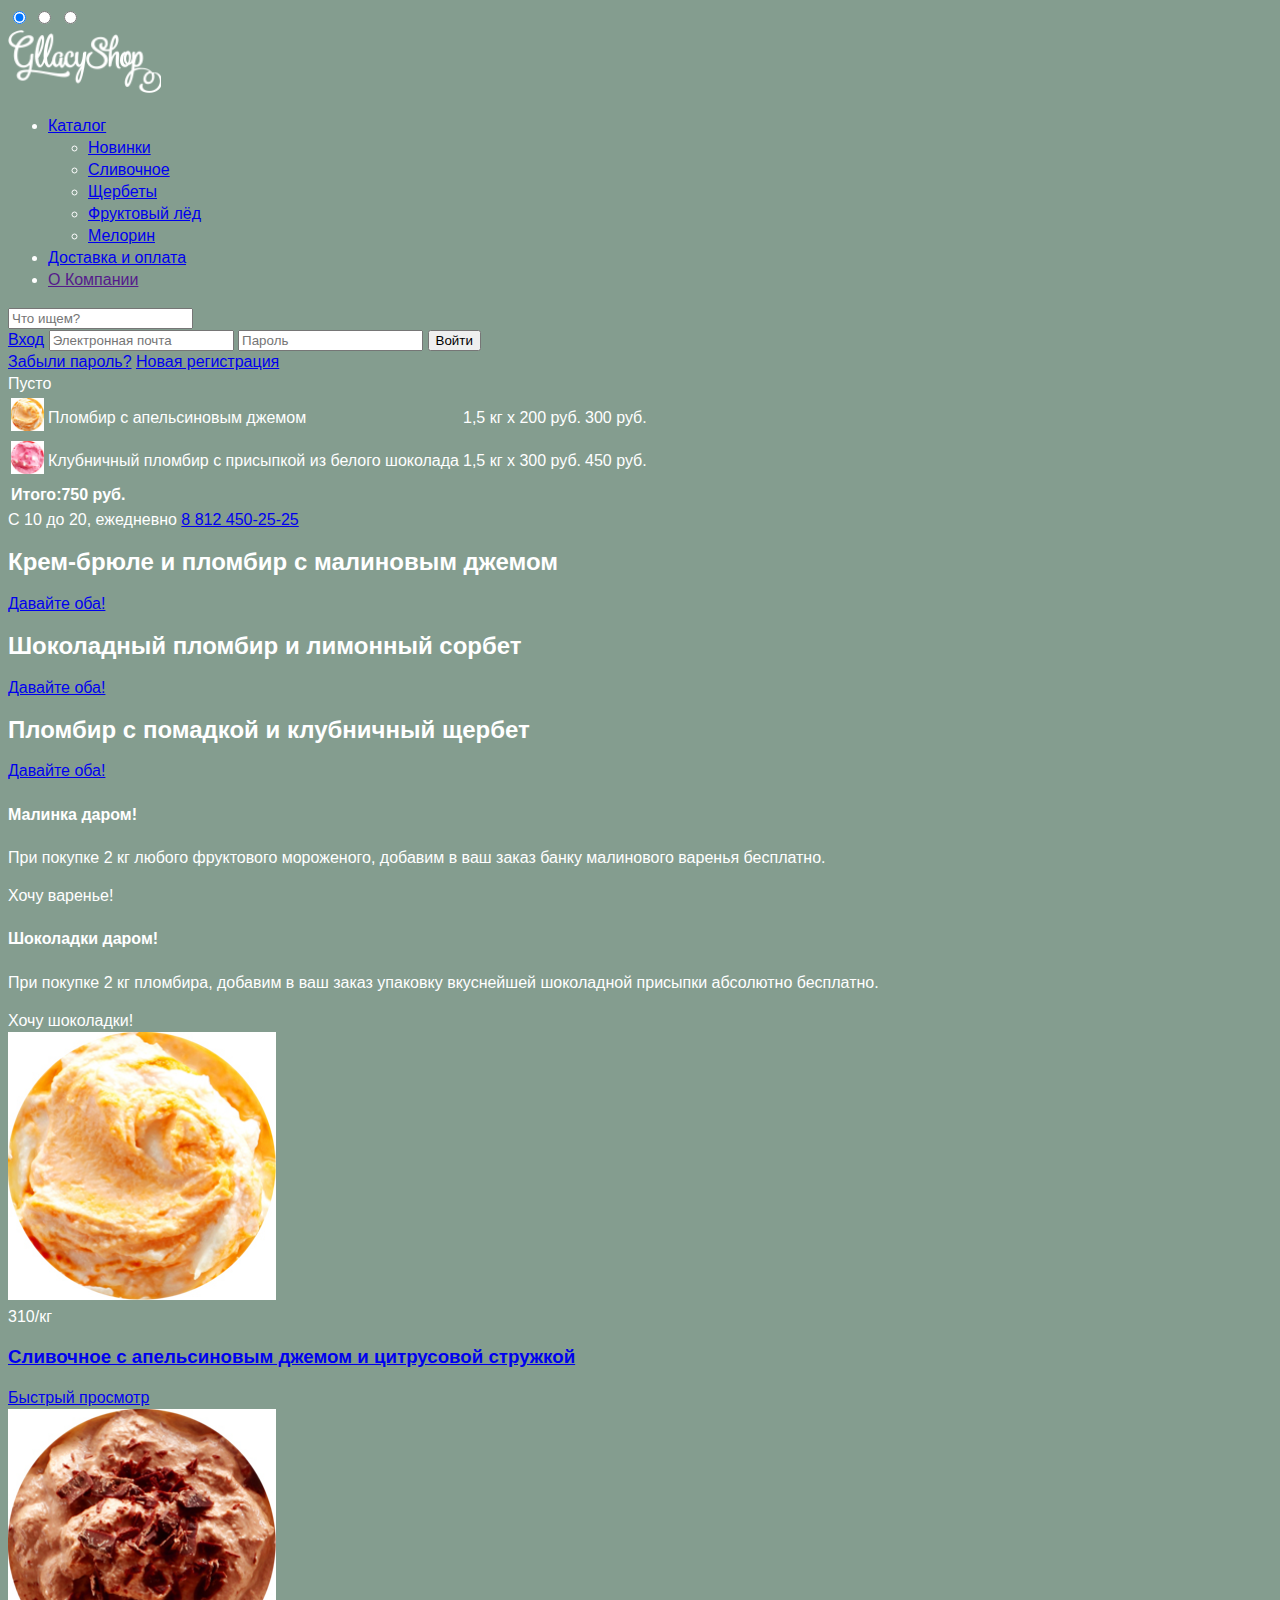
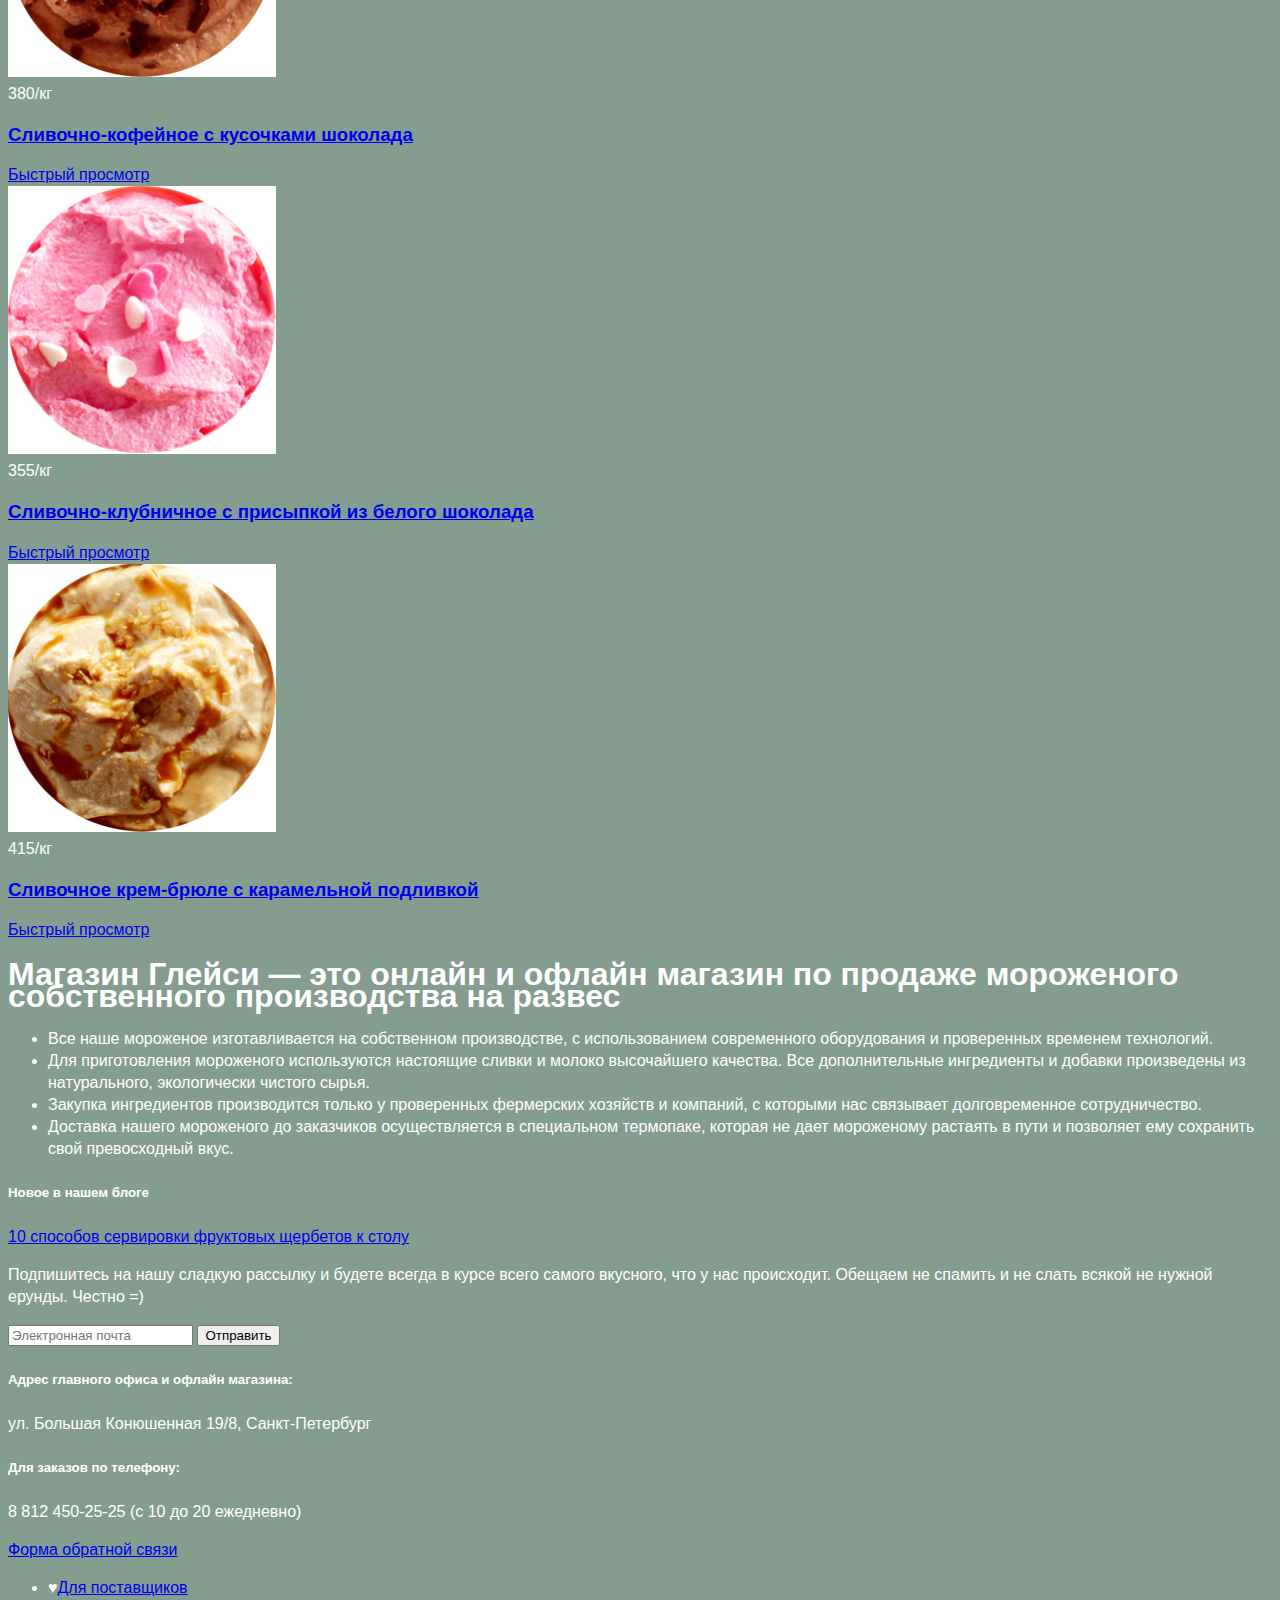
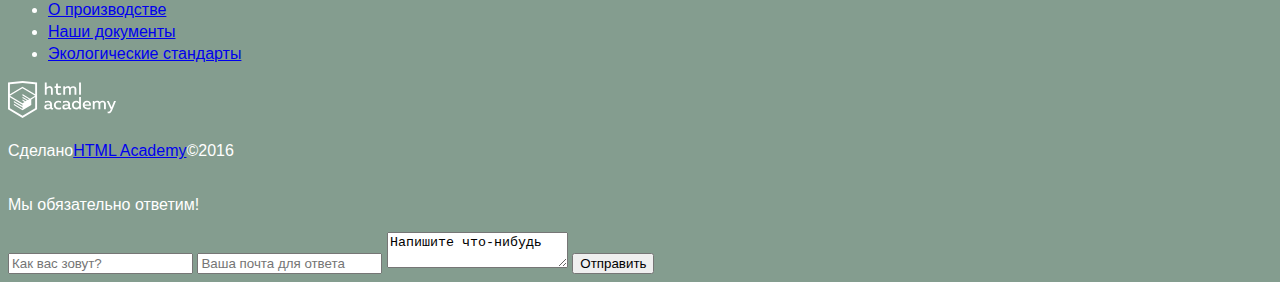
==== commit d84d657b: "Попробовала позиционировать и кнопку нарисовать" ====
--- a/index.html
+++ b/index.html
@@ -11,13 +11,13 @@
         <input type="radio" id="slider-3">
         <div class="wrapper">
             <header>
-                <div class="container">
+                <div class="container clearfix">
                     <div class="main-logo">
                         <img src="img/logo.png" width="153" height="63" alt="Логотип Gllacy">
                     </div>
                     <nav class="main-navigation">
                         <ul class="top-nav-list">
-                            <li>
+                            <li class="menu-catalog">
                                 <a href="#">Каталог</a>
                                 <ul class="sub-menu">
                                     <li><a href="#">Новинки</a></li>
@@ -38,7 +38,7 @@
                             </form>
                         </div>
                         <div class="login">
-                            <form action="#" method="post">
+                            <form action="#" method="post" name="login-field1">
                                 <a href="#" class="login">Вход</a>
                                 <input type="text" name="login" placeholder="Электронная почта">
                                 <input type="password" name="password" placeholder="Пароль">
@@ -99,7 +99,7 @@
                             </div>
                         </div>
                     </div>
-                    <div class="banner-block">
+                    <div class="banner-block clearfix">
                         <div class="banner-block-left">
                             <h4 class="banner-block-title">Малинка даром!</h4>
                             <p>При покупке 2 кг любого фруктового мороженого, добавим в ваш заказ банку малинового варенья бесплатно.</p>
@@ -158,10 +158,10 @@
                             </li>
                         </ul>
                     </div>
-                    <div class="aside-content">
+                    <div class="aside-content clearfix">
                         <div class="blog">
                             <h5>Новое в нашем блоге</h5>
-                            <p><a href="#">10  способов сервировки фруктовых щербетов к столу</a></p>v
+                            <p><a href="#">10  способов сервировки фруктовых щербетов к столу</a></p>
                         </div>
                         <div class="bg-subscribe">
                             <form name="subscribe">
@@ -173,7 +173,7 @@
                     </div>
                 </div>
                 <div class="map">
-                    <div class="contacts container">
+                    <div class="contacts-container">
                         <h5>Адрес главного офиса и офлайн магазина:</h5>
                         <p>ул. Большая Конюшенная 19/8, Санкт-Петербург</p>
                         <h5>Для заказов по телефону:</h5>
@@ -182,7 +182,7 @@
                     </div>
                 </div>
             </main>
-            <footer class="footer-menu">
+            <footer class="footer-menu clearfix">
                 <div class="container">
                     <div class="footer-social">
                         <a class="social-btn social-btn-tw" href="#"></a>
--- a/css/style.css
+++ b/css/style.css
@@ -1,5 +1,5 @@
 body {
-    background: #849d8f;
+    background-color: #849d8f; 
     font-family: "Roboto", Arial, Helvetica, sans-serif;
     font-weight: normal;
     font-size: 16px;
@@ -22,20 +22,20 @@
     font-size: 60px;
     line-height: 60px;
 }
-.header {
-    
+.wrapper {
+    width: 1200px;
+    margin: 0 auto;
+    padding: 0 26px;
+
 }
 .container {
-    width: 1146px;
-    margin: 0 auto;
-    padding: 0 26px;
+    width: 1148px;
+
 }
 .main-logo {
     vertical-align: middle;
     height: 63px;
     width: 153px;
-
-    
 }
 .main-navigation {
     float: left;
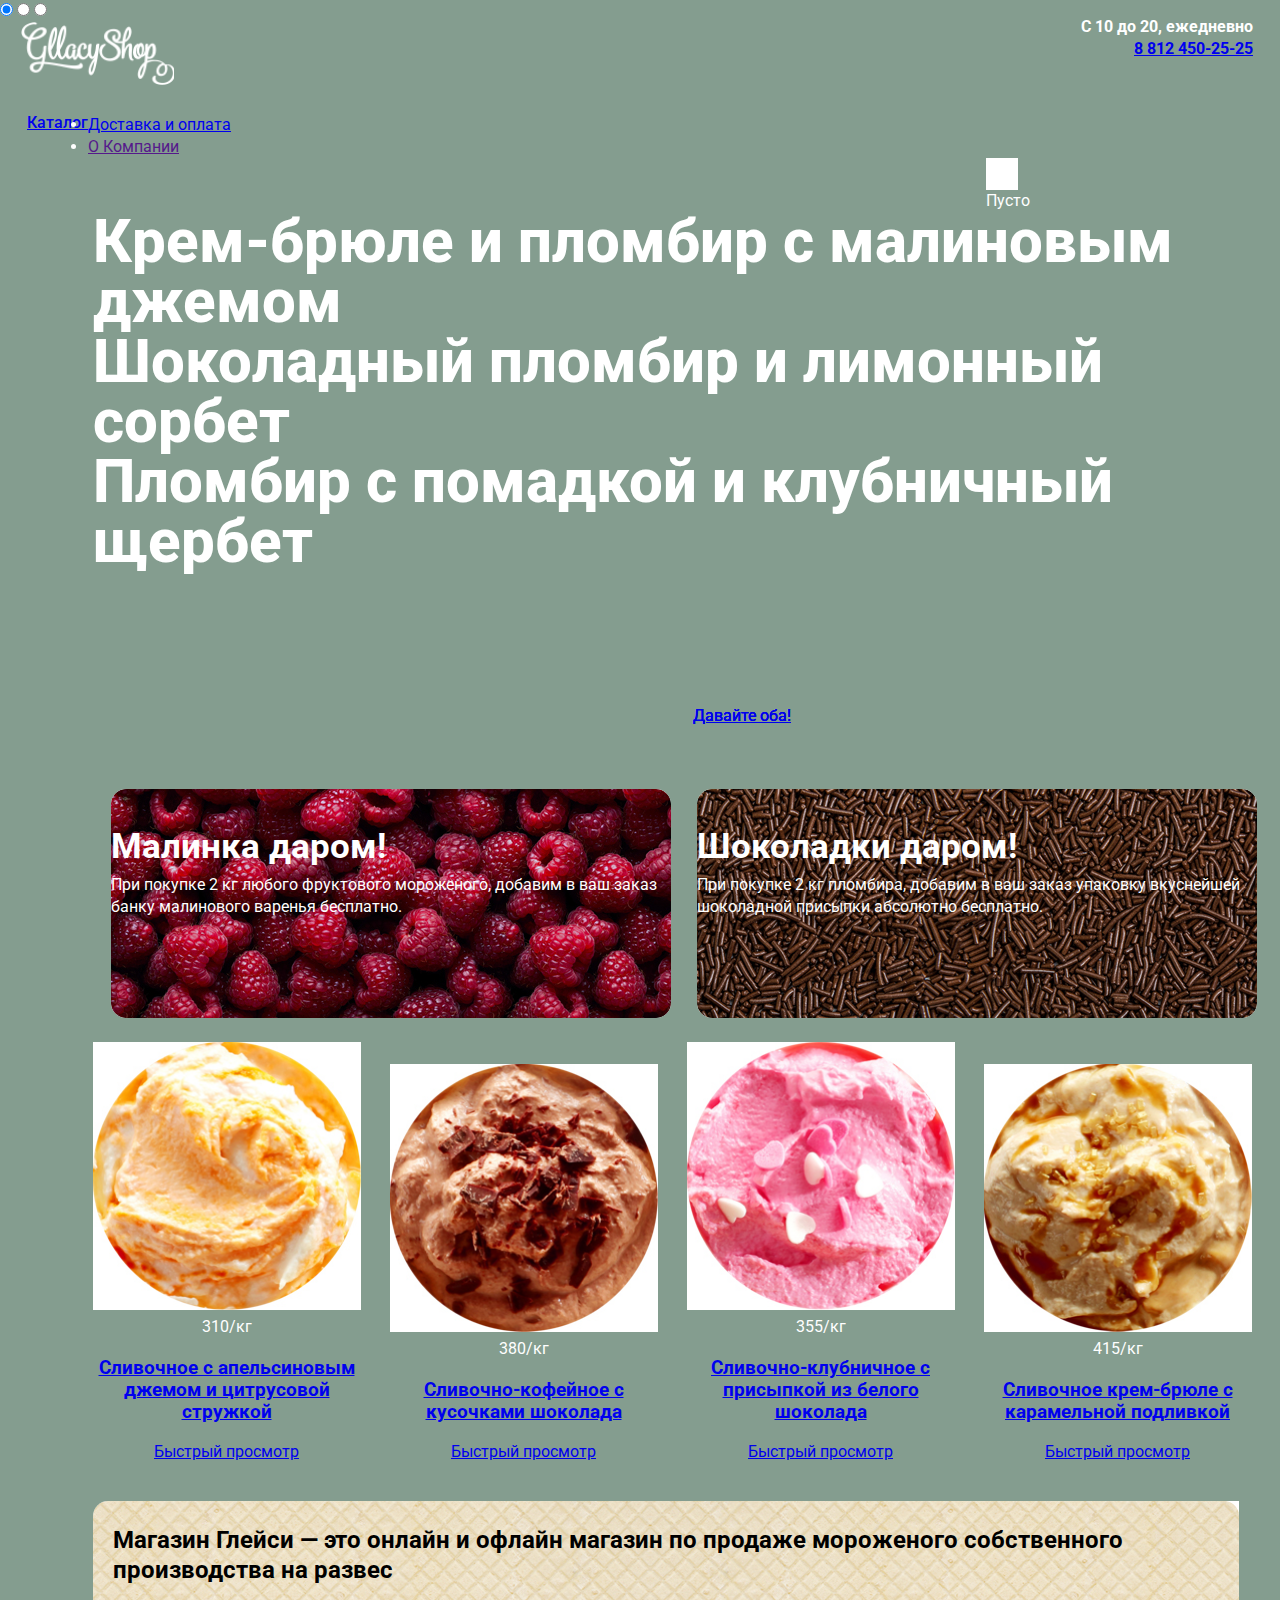
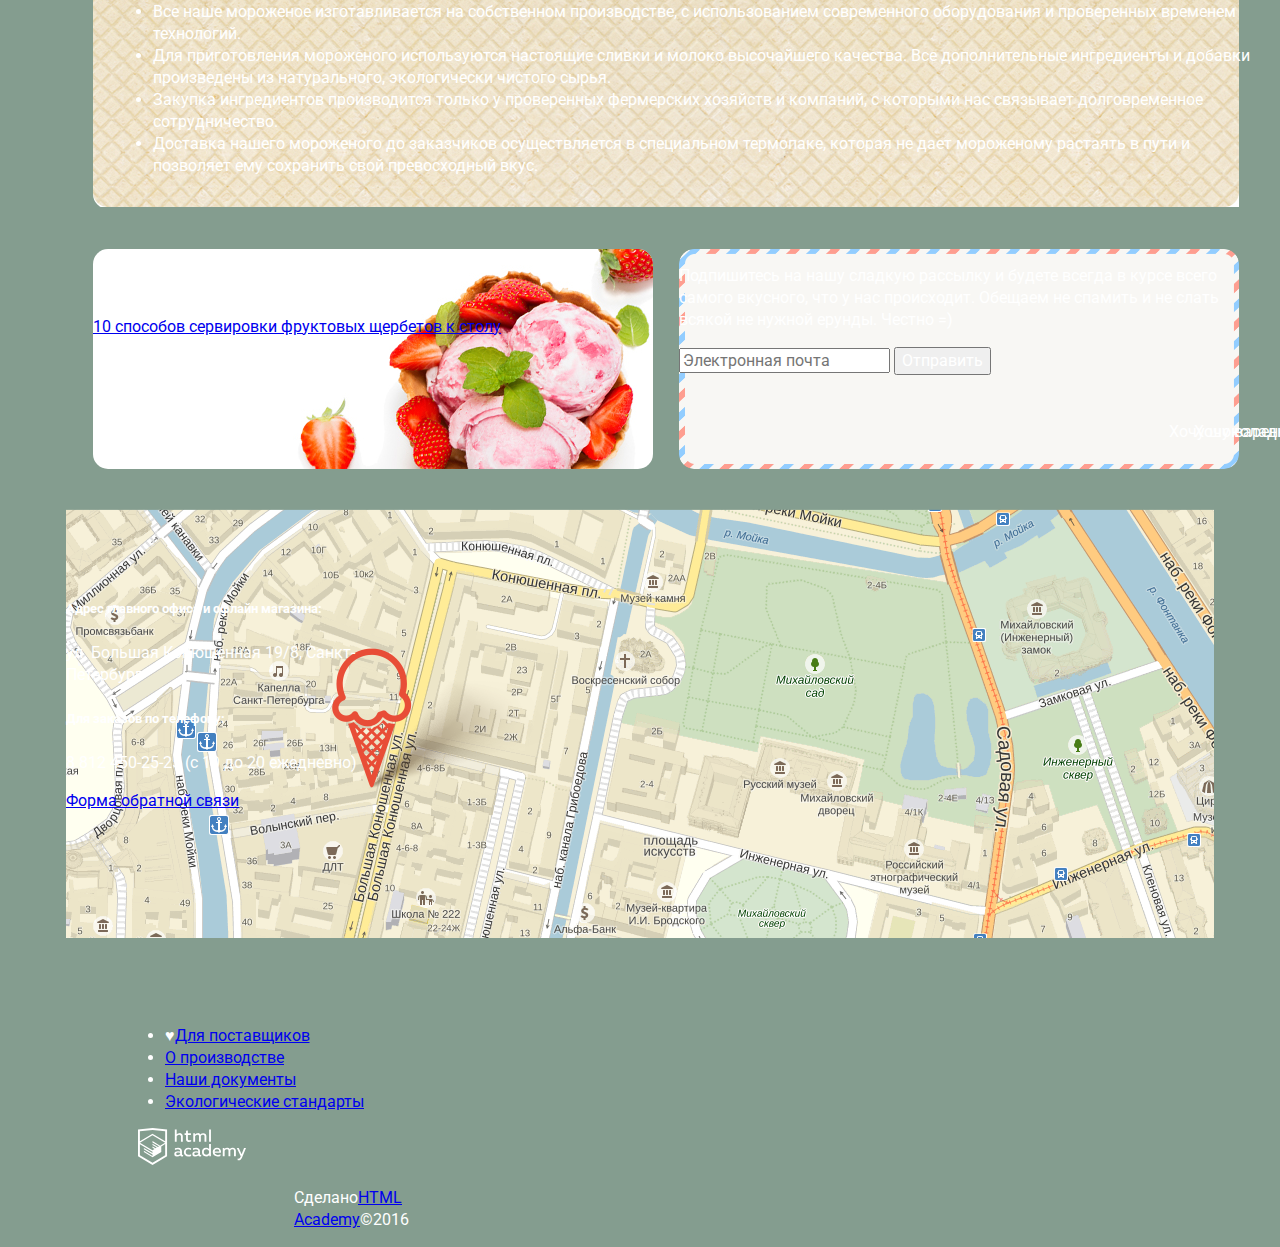
==== commit 4dbcd91d: "— подключен шрифт — normalize.css — описаны все блоки, кроме пагинатора — добавлен спрайт" ====
--- a/index.html
+++ b/index.html
@@ -3,6 +3,8 @@
     <head>
         <meta charset="UTF-8">
         <title>Главная</title>
+        <link href="https://fonts.googleapis.com/css?family=Roboto:400,300,500,700,900&nbsp;subset=latin,cyrillic" rel="stylesheet" type="text/css">
+        <link rel="stylesheet" type="text/css" href="css/normalize.css">
         <link href="css/style.css" rel="stylesheet">
     </head>
     <body>
@@ -15,7 +17,7 @@
                     <div class="main-logo">
                         <img src="img/logo.png" width="153" height="63" alt="Логотип Gllacy">
                     </div>
-                    <nav class="main-navigation">
+                    <nav class="main-navigation clearfix">
                         <ul class="top-nav-list">
                             <li class="menu-catalog">
                                 <a href="#">Каталог</a>
--- a/css/style.css
+++ b/css/style.css
@@ -1,62 +1,442 @@
 body {
-    background-color: #849d8f; 
-    font-family: "Roboto", Arial, Helvetica, sans-serif;
-    font-weight: normal;
+    min-width: 1200px;
+    margin: 0;
+    padding: 0;
+    font-family: "Roboto", Arial, sans-serif;
     font-size: 16px;
+    font-weight: 400;
+    font-style: normal;
     line-height: 22px;
-    color: #ffffff;   
-}
+    color: #FFFFFF;
+    background-color: #849d8f;
+}
+
+.sprite {
+    background-image: url(spritesheet.png);
+    background-repeat: no-repeat;
+    display: block;
+}
+
+.sprite-arrow-left {
+    width: 8px;
+    height: 14px;
+    background-position: -10px -10px;
+}
+
+.sprite-arrow-right {
+    width: 8px;
+    height: 14px;
+    background-position: -38px -10px;
+}
+
+.sprite-cart-defoult {
+    width: 21px;
+    height: 20px;
+    background-position: -66px -10px;
+}
+
+.sprite-cart-hover {
+    width: 21px;
+    height: 20px;
+    background-position: -107px -10px;
+}
+
+.sprite-fb {
+    width: 31px;
+    height: 31px;
+    background-position: -148px -10px;
+}
+
+.sprite-hit {
+    width: 61px;
+    height: 61px;
+    background-position: -10px -61px;
+}
+
+.sprite-icon-cow {
+    width: 50px;
+    height: 50px;
+    background-position: -91px -61px;
+}
+
+.sprite-icon-delete {
+    width: 10px;
+    height: 10px;
+    background-position: -199px -10px;
+}
+
+.sprite-icon-grabnik {
+    width: 50px;
+    height: 50px;
+    background-position: -161px -61px;
+}
+
+.sprite-icon-icecream {
+    width: 50px;
+    height: 50px;
+    background-position: -91px -131px;
+}
+
+.sprite-icon-leaf {
+    width: 50px;
+    height: 50px;
+    background-position: -161px -131px;
+}
+
+.sprite-inst {
+    width: 31px;
+    height: 31px;
+    background-position: -229px -10px;
+}
+
+.sprite-login-hover {
+    width: 20px;
+    height: 19px;
+    background-position: -231px -61px;
+}
+
+.sprite-ruble {
+    width: 33px;
+    height: 37px;
+    background-position: -231px -100px;
+}
+
+.sprite-search-defoult {
+    width: 17px;
+    height: 17px;
+    background-position: -10px -157px;
+}
+
+.sprite-search-hover {
+    width: 17px;
+    height: 17px;
+    background-position: -47px -157px;
+}
+
+.sprite-tw {
+    width: 31px;
+    height: 31px;
+    background-position: -231px -157px;
+}
+
+.sprite-vk {
+    width: 31px;
+    height: 31px;
+    background-position: -10px -208px;
+}
+
 .clearfix::after {
   content: "";
   display: table;
   clear: both;
+}
 
 h1 {
-    font-weight: bold;
+    margin: 0;
+    padding: 0;
+    font-family: "Roboto", Arial, sans-serif;
     font-size: 24px;
+    font-style: normal;
     line-height: 30px;
+    color: #000000;
 }
 
 h2 {
-    font-weight: bold;
+    margin: 0;
+    padding: 0;
+    font-family: "Roboto", Arial, sans-serif;
     font-size: 60px;
+    font-style: normal;
     line-height: 60px;
 }
+
 .wrapper {
-    width: 1200px;
+    margin: 0 auto;
+}
+
+.container {
+    position: relative;
+    min-width: 1200px;
+    margin: 0 auto;
+    padding-left: 27px;
+    padding-right: 27px;
+}
+
+.main-logo {
+    position: relative;
+    left: -6px;
+    width: 153px;
+    margin-right: 16px;
+}
+
+.main-navigation {
+
+}
+.top-nav-list {
+    margin: 0;
+    margin-top: 23px;
+    padding: 0;
+}
+
+.top-nav-list .menu-catalog {
+    float: left; 
+    display: inline-block;
+    height: 32px;
+    font-size: 16px;
+    font-weight: 500;
+    line-height: 18px;
+    border-radius: 16px;
+    vertical-align: top;
+}
+
+.menu-catalog:hover > .sub-menu {
+    display: block;
+}
+
+.menu-catalog:hover {
+  background-color: #f7f6f3;
+}
+
+.sub-menu {
+    display: none;
+}
+
+.user-block {
+    float: right;
+    min-width: 267px;
+    max-width: 306px;
+}
+
+.search:hover > .search-field {
+    display: block;
+}
+
+.search-field {
+    display: none;
+}
+
+.login {
+    width: 32px;
+    height: 32px;
+    background-color: #ffffff
+}
+
+.login:hover > form {
+    display: block;
+}
+
+.login form {
+    display: none;
+}
+
+.cart:hover > .order-table {
+    display: block;
+}
+
+.order-table {
+    display: none;
+}
+
+.head-contact {
+    position: absolute;
+    top: -6px;
+    right: 27px;
+    width: 180px;
+    height: 50px;
+    font-weight: 700;
+    color: #ffffff;
+    text-align: right;
+}
+
+.catalog-content .container {
+
+}
+
+.catalog-content .container .breadcrumbs {
+    margin: 0;
+    margin-bottom: 5px; 
+    padding: 0;
+    padding-top: 20px;
+}
+
+.catalog-title {
+    margin-bottom: 30px;
+    font-size: 35px;
+    font-weight: 700;
+    line-height: 35px;
+    color: #ffffff;
+}
+
+.slider {
+    position: relative;
+    height: 555px;
+    margin-bottom: 4px;
+}
+
+.slider .slider-base {
+    display: none;
+    height: 555px;
+    padding-top: 318px;
+    text-align: center;
+}
+
+.slider-pagination h2 {
+    display: inline-block;
+    font-size: 60px;
+    font-weight: 800;
+    line-height: 60px;
+    color: #ffffff; 
+    vertical-align: top;
+}
+
+.btn-slider {
+    position: absolute;
+    bottom: 40px;
+    left: 50%;
+}
+
+.main-content {
+    width: 1148px;
     margin: 0 auto;
     padding: 0 26px;
-
-}
-.container {
+}
+
+.banner-block {
+    width: 1146px;
+    min-height: 229px;
+    padding: 18px;
+    padding-bottom: 24px;
+    color: #ffffff; 
+}
+
+.banner-block-left {
+    float: left;
+    width: 560px;
+    min-height: 229px;
+    background-image: url(../img/bg-raspberry.jpg);
+    border-radius: 15px;
+    
+}
+
+.banner-block-right {
+    float: right;
+    width: 560px;
+    min-height: 229px;
+    background-image: url(../img/bg-choko.jpg);
+    border-radius: 15px;
+}
+
+.banner-block-title {
+    margin-bottom: 14px;
+    font-size: 35px;
+    font-weight: 700;
+    color: #ffffff;
+}
+
+.banner-text {
+    margin-bottom: 15px;
+    font-size: 18px;
+    font-weight: 700;
+    line-height: 20px;
+    color: #ffffff;
+}
+
+.btn-banner-block {
+    position: absolute;
+    right: 21px; 
+    bottom: 26px;
+}
+
+.popular-items {
+
+}
+
+.item {
+    display: inline-block;
+    width: 267px;
+    border-radius: 50%;
+    margin-right: 26px;
+    margin-bottom: 38px;
+    text-align: center;
+}
+
+.feature-items {
+    width: 1146px;
+    margin-bottom: 40px;
+    padding-top: 24px;
+    padding-right: 20px;
+    padding-bottom: 16px;
+    padding-left: 20px;
+    border-radius: 15px; 
+    background-image: url(../img/bg-fawley.jpg);
+    background-repeat: no-repeat;
+}
+
+.aside-content {
+    width: 1146px;
+    min-height: 220px;
+    margin-bottom: 40px;
+}
+
+.blog {
+    float: left;
+    width: 560px;
+    min-height: 220px;
+    margin-right: 26px;
+    border-radius: 15px;
+    background-image: url(../img/bg-strawberry.jpg);
+}
+
+.bg-subscribe {
+    float: left;
+    width: 560px;
+    min-height: 220px;
+    border-radius: 15px;
+    background-image: url(../img/subscribe.png);
+}
+
+.map {
+    width: 100%;
+    height: 430px;
+    margin-bottom: 20px;
+    padding-top: 66px;
+    background-image: url(../img/map.png);
+    background-repeat: no-repeat;
+}
+
+.contacts-container {
+    position: absolute;
+    z-index: 2;
+    width: 302px;
+    min-height: 305px;
+}
+
+.footer-menu {
     width: 1148px;
-
-}
-.main-logo {
-    vertical-align: middle;
-    height: 63px;
-    width: 153px;
-}
-.main-navigation {
+    min-height: 103px;
+    margin: 0 auto;
+    padding: 0 27px;
+}
+
+.footer-social {
     float: left;
-    width: 703px;
-    
-}
-.user-block {
+    width: 31px;
+    height: 31px;
+    margin-top: 2px;
+    margin-right: 14px
+}
+
+.designer-block {
+    float: left;
+    width: 344px;
+    padding-right: 215px;
+}
+
+.copyright {
+    width: 188px;
     float: right;
-    width: 266px;
-    
-}
-.head-contact {
-    float: right;
-    width: 266px;
-    
-
-}
-
-
-
-
-
-
-
+}
+
+.feedback {
+    display: none;
+}
